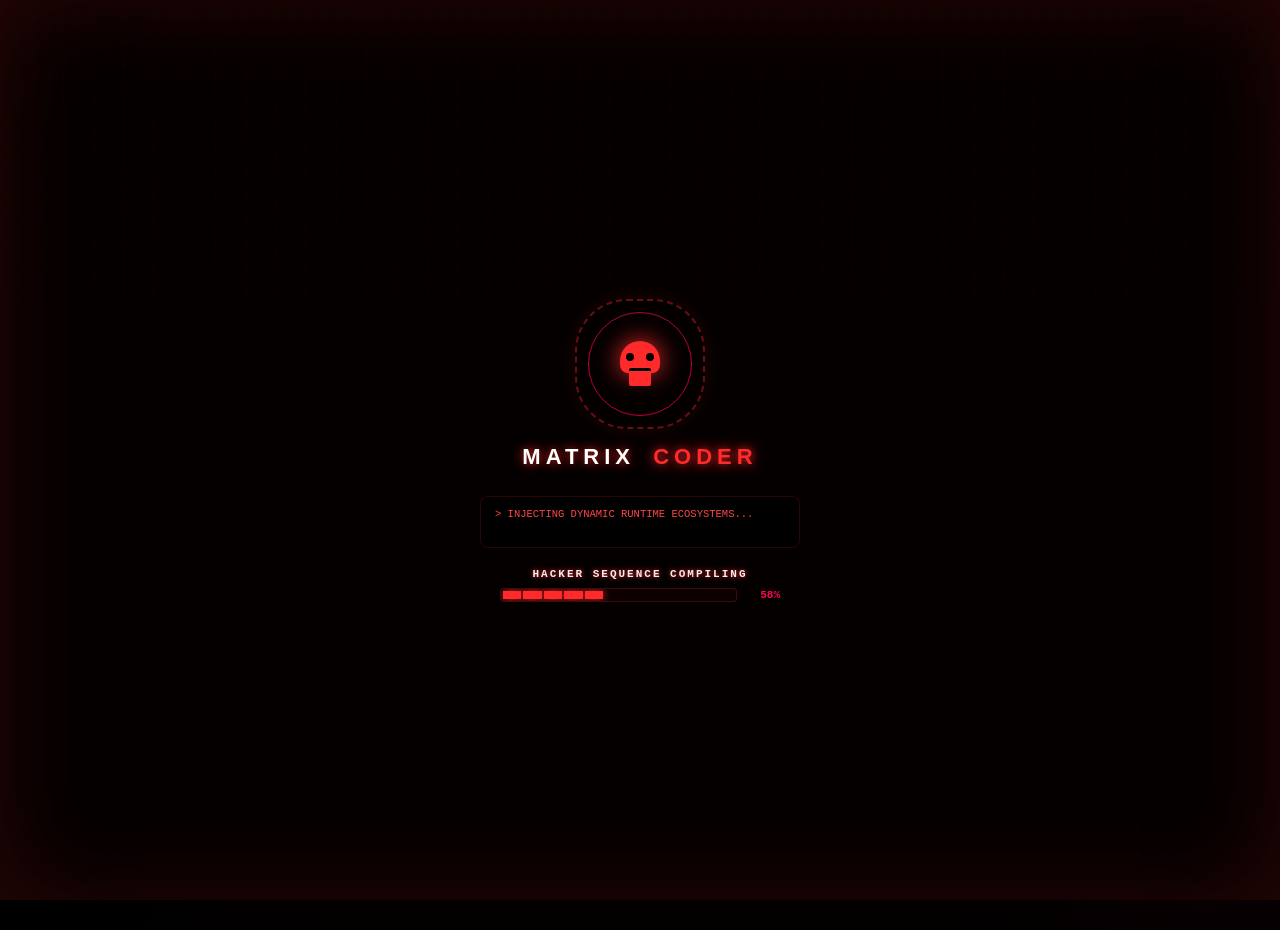
==== index.html @ eb2f09e9 "Add files via upload" ====
<!DOCTYPE html><html><head><style></style></head><body><!DOCTYPE html>
<html lang="hi">
<head>
    <meta charset="UTF-8">
    <meta name="viewport" content="width=device-width, initial-scale=1.0, maximum-scale=1.0, user-scalable=no">
    <title>MatrixCode - Advanced Neon Glass IDE</title>
    <style>
        :root {
            /* Pure Dark Black + Radical Glass Theme Engine */
            --bg-dark-core: radial-gradient(circle at 50% 50%, #0c0202, #040000, #000000);
            --glass-bg: rgba(18, 6, 6, 0.55);
            --glass-border: rgba(255, 42, 42, 0.22);
            --glass-glow: 0 4px 25px 0 rgba(255, 42, 42, 0.08);
            
            /* Radical Glow Palette */
            --neon-red: #ff2a2a;
            --neon-dark-red: #9e0e0e;
            --neon-pink: #ff0055;
            --neon-gold: #ffaa00;
            --text-light: #fbebeb;
            --text-muted: #6e4e4e;
        }

        * {
            box-sizing: border-box;
            margin: 0;
            padding: 0;
            font-family: -apple-system, BlinkMacSystemFont, "Segoe UI", Roboto, sans-serif;
            -webkit-tap-highlight-color: transparent;
        }

        body, html {
            width: 100%;
            height: 100%;
            background: var(--bg-dark-core);
            color: var(--text-light);
            overflow: hidden;
            font-size: 13px;
        }

        /* Ambient Glow Orbs */
        .orb-matrix-1 {
            position: absolute; width: 150px; height: 150px; background: var(--neon-red);
            filter: blur(90px); opacity: 0.12; top: -10px; left: -10px; pointer-events: none;
        }
        .orb-matrix-2 {
            position: absolute; width: 180px; height: 180px; background: var(--neon-pink);
            filter: blur(100px); opacity: 0.08; bottom: -30px; right: -30px; pointer-events: none;
        }

        /* --- ADVANCED HACKER SPLASH SCREEN --- */
        .splash-screen {
            position: fixed; top: 0; left: 0; width: 100%; height: 100%;
            background: #040000; z-index: 10000;
            display: flex; flex-direction: column; justify-content: center; align-items: center;
            transition: opacity 0.5s cubic-bezier(0.4, 0, 0.2, 1);
            padding: 20px; box-shadow: inset 0 0 100px rgba(255, 42, 42, 0.15);
            overflow: hidden;
        }

        /* Cyber Binary Stream Background Animation */
        .binary-rain {
            position: absolute; top: 0; left: 0; width: 100%; height: 100%;
            font-family: 'Consolas', monospace; font-size: 10px; color: rgba(255, 42, 42, 0.04);
            line-height: 12px; pointer-events: none; user-select: none;
            display: flex; justify-content: space-between; overflow: hidden;
        }
        .binary-column { display: flex; flex-direction: column; animation: dropRain 4s linear infinite; }
        .binary-column:nth-child(even) { animation-duration: 2.5s; opacity: 0.6; }
        @keyframes dropRain { 0% { transform: translateY(-50%); } 100% { transform: translateY(0%); } }

        /* Hexagonal Cyber Core Target */
        .cyber-core-container {
            position: relative; width: 130px; height: 130px;
            display: flex; align-items: center; justify-content: center; margin-bottom: 15px;
        }
        .cyber-ring {
            position: absolute; width: 100%; height: 100%;
            border: 2px dashed rgba(255, 42, 42, 0.4); border-radius: 40%;
            animation: spinRing 8s linear infinite; box-shadow: 0 0 20px rgba(255, 42, 42, 0.1);
        }
        .cyber-ring-inner {
            position: absolute; width: 80%; height: 80%;
            border: 1px double var(--neon-pink); border-radius: 50%;
            animation: spinRingBack 4s linear infinite; opacity: 0.7;
        }
        @keyframes spinRing { 0% { transform: rotate(0deg); } 100% { transform: rotate(360deg); } }
        @keyframes spinRingBack { 0% { transform: rotate(360deg); } 100% { transform: rotate(0deg); } }

        /* Custom Pure CSS Hacker Skull Icon Badge */
        .hacker-badge {
            width: 50px; height: 45px; position: relative; background: transparent;
            display: flex; flex-direction: column; align-items: center; justify-content: center;
            animation: pulseGlow 1.5s ease-in-out infinite alternate;
        }
        .hacker-badge::before {
            content: ''; position: absolute; top: 0; width: 40px; height: 32px;
            background: var(--neon-red); border-radius: 20px 20px 8px 8px;
            box-shadow: 0 0 25px var(--neon-red);
        }
        .hacker-badge::after {
            content: ''; position: absolute; bottom: 0; width: 22px; height: 15px;
            background: var(--neon-red); border-radius: 2px;
            border-top: 3px solid #040000;
        }
        .skull-eyes {
            position: absolute; top: 12px; width: 28px; display: flex; justify-content: space-between; z-index: 2;
        }
        .skull-eyes span { width: 8px; height: 8px; background: #040000; border-radius: 50%; }
        @keyframes pulseGlow { 0% { transform: scale(0.95); opacity: 0.8; } 100% { transform: scale(1.05); opacity: 1; } }

        /* Matrix Coder Title Styling with Red Neon Glow */
        .matrix-coder-title {
            font-family: 'Consolas', monospace;
            font-size: 22px;
            font-weight: 900;
            letter-spacing: 5px;
            margin-bottom: 25px;
            text-align: center;
            user-select: none;
        }
        .matrix-coder-title .text-white {
            color: #FFFFFF;
            text-shadow: 0 0 8px rgba(255, 42, 42, 0.7), 0 0 15px rgba(255, 42, 42, 0.4);
        }
        .matrix-coder-title .text-red {
            color: var(--neon-red);
            text-shadow: 0 0 10px rgba(255, 42, 42, 0.9), 0 0 20px rgba(255, 42, 42, 0.5);
        }

        /* Hacker Status Console Feed */
        .hacker-console {
            width: 100%; max-width: 320px; background: rgba(0,0,0,0.6);
            border: 1px solid rgba(255,42,42,0.15); border-radius: 8px;
            padding: 10px 14px; font-family: 'Consolas', monospace; font-size: 10.5px;
            color: #ff4444; min-height: 52px; margin-bottom: 20px; line-height: 1.4;
            box-shadow: inset 0 0 100px rgba(0,0,0,0.8);
        }

        /* Matrix Progress Module */
        .matrix-progress-title {
            font-family: 'Consolas', monospace; font-size: 11px; font-weight: bold;
            color: var(--text-light); letter-spacing: 2px; margin-bottom: 8px;
            text-shadow: 0 0 5px var(--neon-red);
        }
        .matrix-progress-wrapper {
            width: 100%; max-width: 280px; display: flex; align-items: center; gap: 8px;
        }
        .matrix-progress-bar-container {
            flex: 1; height: 14px; background: rgba(255, 42, 42, 0.03);
            border: 1px solid var(--glass-border); border-radius: 4px;
            padding: 2px; overflow: hidden; display: flex; gap: 2px;
        }
        .progress-block {
            height: 100%; width: 8%; background: var(--neon-red);
            box-shadow: 0 0 8px var(--neon-red); opacity: 0;
        }
        .progress-block.filled { opacity: 1; }
        .matrix-counter {
            font-family: 'Consolas', monospace; font-size: 11px; font-weight: bold;
            color: var(--neon-pink); width: 35px; text-align: right;
        }

        /* --- MATRIX DASHBOARD --- */
        .dashboard {
            position: fixed; top: 0; left: 0; width: 100%; height: 100%;
            z-index: 9000; display: flex; flex-direction: column; padding: 14px; overflow-y: auto;
        }
        .dash-header {
            display: flex; flex-direction: column; gap: 12px;
            background: var(--glass-bg); backdrop-filter: blur(20px); -webkit-backdrop-filter: blur(20px);
            border: 1px solid var(--glass-border); padding: 14px; border-radius: 12px; margin-bottom: 16px;
            box-shadow: var(--glass-glow), inset 0 0 15px rgba(255, 42, 42, 0.05);
        }
        @media(min-width: 600px) {
            .dash-header { flex-direction: row; justify-content: space-between; align-items: center; padding: 16px; }
            .dashboard { padding: 25px; }
        }
        .dash-title { font-size: 16px; font-weight: 900; letter-spacing: 2px; text-align: center; color: #fff; }
        .dash-title span { color: var(--neon-red); text-shadow: 0 0 10px rgba(255, 42, 42, 0.5); }
        .dash-controls { display: flex; gap: 8px; width: 100%; }
        @media(min-width: 600px) { .dash-controls { width: auto; } }

        .glass-btn {
            flex: 1; background: rgba(255, 42, 42, 0.03); color: #fff;
            border: 1px solid var(--glass-border); padding: 10px 14px;
            font-size: 11px; font-weight: 700; text-transform: uppercase;
            border-radius: 8px; cursor: pointer; text-align: center;
            transition: all 0.25s ease; box-shadow: 0 0 5px rgba(0,0,0,0.5);
        }
        .glass-btn:active { border-color: var(--neon-red); background: rgba(255, 42, 42, 0.15); transform: scale(0.96); box-shadow: 0 0 15px rgba(255, 42, 42, 0.3); }
        @media(min-width: 600px) { .glass-btn { flex: none; padding: 10px 20px; } }
        .btn-radical-red { border-color: var(--neon-pink); background: rgba(255, 0, 85, 0.02); }
        .btn-radical-red:active { border-color: var(--neon-pink); background: rgba(255, 0, 85, 0.15); box-shadow: 0 0 15px rgba(255, 0, 85, 0.3); }
        #file-input { display: none; }

        .project-grid { display: grid; grid-template-columns: repeat(auto-fill, minmax(100%, 1fr)); gap: 14px; }
        @media(min-width: 480px) { .project-grid { grid-template-columns: repeat(auto-fill, minmax(240px, 1fr)); } }

        .project-card {
            background: var(--glass-bg); backdrop-filter: blur(20px); -webkit-backdrop-filter: blur(20px);
            border: 1px solid rgba(255, 42, 42, 0.08); border-radius: 12px;
            padding: 16px; position: relative; cursor: pointer;
            display: flex; flex-direction: column; justify-content: space-between; min-height: 90px;
            box-shadow: inset 0 0 10px rgba(0,0,0,0.4); transition: border-color 0.2s;
        }
        .project-card:active { border-color: var(--neon-red); box-shadow: var(--glass-glow); }
        .project-details { padding-right: 45px; }
        .project-name { font-size: 14px; font-weight: 700; color: #fff; margin-bottom: 5px; word-break: break-all; }
        .project-date { font-size: 10px; color: var(--text-muted); }

        .card-top-right { position: absolute; top: 14px; right: 14px; display: flex; align-items: center; gap: 8px; }
        .project-badge { font-size: 8px; font-weight: 800; padding: 3px 6px; border-radius: 4px; text-transform: uppercase; letter-spacing: 0.5px; }
        .badge-hybrid { background: rgba(255,42,42,0.08); color: var(--neon-red); border: 1px solid rgba(255,42,42,0.25); }
        .badge-standalone { background: rgba(255,170,0,0.06); color: var(--neon-gold); border: 1px solid rgba(255,170,0,0.25); }

        .delete-btn {
            background: rgba(255, 42, 42, 0.02); color: var(--text-muted); border: 1px solid rgba(255, 42, 42, 0.15);
            width: 20px; height: 20px; border-radius: 5px; display: flex; align-items: center; justify-content: center;
            font-size: 9px; font-weight: bold; cursor: pointer;
        }
        .delete-btn:active { background: rgba(255, 42, 42, 0.2); color: #fff; border-color: var(--neon-red); }

        /* --- ARCHITECTURE MODAL --- */
        .modal-overlay {
            position: fixed; top: 0; left: 0; width: 100%; height: 100%;
            background: rgba(0, 0, 0, 0.85); backdrop-filter: blur(12px); -webkit-backdrop-filter: blur(12px);
            z-index: 11000; display: none; justify-content: center; align-items: center; padding: 14px;
        }
        .modal-box {
            background: rgba(14, 4, 4, 0.95); border: 1px solid var(--glass-border);
            width: 100%; max-width: 340px; padding: 20px; border-radius: 14px;
            box-shadow: var(--glass-glow);
        }
        .modal-title { font-size: 14px; font-weight: 800; margin-bottom: 14px; color: #fff; text-align: center; letter-spacing: 1px; }
        .form-group { margin-bottom: 14px; }
        .form-group label { display: block; font-size: 9px; text-transform: uppercase; color: var(--text-muted); margin-bottom: 5px; font-weight: 700; }
        .form-control {
            width: 100%; background: rgba(0, 0, 0, 0.5); border: 1px solid rgba(255,42,42,0.15);
            padding: 10px 12px; color: #fff; font-size: 13px; border-radius: 8px; outline: none;
        }
        .form-control:focus { border-color: var(--neon-red); box-shadow: 0 0 10px rgba(255,42,42,0.2); }
        .modal-actions { display: flex; gap: 8px; justify-content: flex-end; margin-top: 18px; }

        /* --- DYNAMIC WORKSPACE ARCHITECTURE --- */
        .main-app-shell { width: 100%; height: 100%; display: none; flex-direction: column; position: relative; }
        
        .header {
            height: 48px; background: rgba(6, 2, 2, 0.8); backdrop-filter: blur(15px); -webkit-backdrop-filter: blur(15px);
            display: flex; align-items: center; justify-content: space-between; padding: 0 14px;
            border-bottom: 1px solid var(--glass-border); z-index: 10; flex-shrink: 0;
        }
        .header-controls-right { display: flex; align-items: center; gap: 12px; }
        .back-btn { background: none; border: none; color: var(--neon-pink); font-size: 11px; font-weight: bold; cursor: pointer; text-transform: uppercase; letter-spacing: 0.5px; }
        .logo { font-size: 12px; font-weight: 900; color: #fff; max-width: 150px; overflow: hidden; text-overflow: ellipsis; white-space: nowrap; letter-spacing: 1px; }
        .logo span { color: var(--neon-red); text-shadow: 0 0 8px var(--neon-red); }

        .eye-toggle-btn {
            background: rgba(255, 42, 42, 0.02); border: 1px solid var(--glass-border);
            color: var(--neon-red); width: 34px; height: 34px; border-radius: 6px;
            display: flex; align-items: center; justify-content: center; font-size: 15px;
            cursor: pointer; box-shadow: var(--glass-glow); padding: 0;
        }
        .eye-toggle-btn:active { box-shadow: 0 0 15px var(--neon-red); background: rgba(255,42,42,0.1); }
        
        /* Loading Logo spinning animation */
        .eye-toggle-btn .hacker-badge, .floating-zen-eye .hacker-badge { transform: scale(0.4); animation: spinRing 4s linear infinite; box-shadow: none; }
        .eye-toggle-btn .hacker-badge::before, .floating-zen-eye .hacker-badge::before { box-shadow: none; }

        .workspace { flex: 1; display: flex; width: 100%; height: calc(100% - 48px); position: relative; overflow: hidden; }

        @media (orientation: portrait) {
            .workspace { flex-direction: column; }
            .preview-container { height: 65%; width: 100%; flex-shrink: 0; flex-grow: 0; }
            .editor-container { height: 35%; width: 100%; border-top: 1px solid var(--glass-border); flex-shrink: 0; flex-grow: 0; }
        }
        
        @media (orientation: landscape) {
            .workspace { flex-direction: row-reverse; }
            .preview-container { width: 50%; height: 100%; flex-shrink: 0; flex-grow: 0; }
            .editor-container { width: 50%; height: 100%; border-right: 1px solid var(--glass-border); flex-shrink: 0; flex-grow: 0; }
        }

        .preview-container { position: relative; background: #ffffff; overflow: hidden; }
        .preview-box { width: 100%; height: 100%; border: none; background: #ffffff; display: none; }
        
        .terminal-box {
            width: 100%; height: 100%; background: #030000; padding: 12px;
            font-family: 'Consolas', 'Courier New', monospace; font-size: 11.5px; color: #ff5555;
            overflow-y: auto; white-space: pre-wrap; display: none; line-height: 1.4;
            text-shadow: 0 0 3px rgba(255,42,42,0.3);
        }
        .terminal-box.active, .preview-box.active { display: block; }

        .editor-container { display: flex; flex-direction: column; background: rgba(4, 1, 1, 0.75); overflow: hidden; }
        
        /* Tab Bar layout */
        .tab-bar { background: rgba(0, 0, 0, 0.5); display: flex; justify-content: space-between; align-items: center; border-bottom: 1px solid rgba(255,42,42,0.08); flex-shrink: 0; padding-right: 8px; }
        .tabs-left { display: flex; }
        .tab { padding: 8px 12px; font-size: 9px; color: var(--text-muted); font-weight: bold; white-space: nowrap; cursor: pointer; letter-spacing: 0.8px; text-transform: uppercase; }
        .tab.active { background: rgba(22,6,6,0.6); color: var(--neon-red); border-bottom: 2px solid var(--neon-red); text-shadow: 0 0 8px var(--neon-red); }

        /* Cyber Search Component */
        .search-container { display: flex; flex-direction: column; align-items: flex-end; position: relative; min-width: 160px; max-width: 220px; }
        .cyber-search-input {
            width: 100%; background: rgba(20, 5, 5, 0.7); border: 1px solid rgba(255, 42, 42, 0.25);
            padding: 4px 8px; color: #fff; font-size: 10px; font-family: 'Consolas', monospace;
            border-radius: 4px; outline: none; transition: all 0.3s ease;
        }
        .cyber-search-input:focus { border-color: var(--neon-pink); box-shadow: 0 0 8px rgba(255, 0, 85, 0.2); }
        .search-results-log {
            position: absolute; top: 26px; right: 0; background: rgba(10, 2, 2, 0.95);
            border: 1px solid var(--neon-red); font-size: 9px; font-family: 'Consolas', monospace;
            color: var(--neon-gold); padding: 3px 6px; border-radius: 4px; white-space: nowrap;
            z-index: 100; box-shadow: 0 2px 10px rgba(0,0,0,0.8); display: none;
        }

        .editor-box { width: 100%; flex: 1; position: relative; display: flex; overflow: hidden; background: transparent; }
        
        .line-numbers {
            width: 28px; height: 100%; background: rgba(0,0,0,0.4); border-right: 1px solid rgba(255,42,42,0.05);
            padding: 7px 0; text-align: right; padding-right: 6px; color: #402020; font-family: 'Consolas', monospace; font-size: 10.5px; line-height: 1.45; 
            user-select: none; overflow: hidden; white-space: nowrap; flex-shrink: 0;
        }
        
        .editor-wrapper-inner { flex: 1; height: 100%; position: relative; overflow: hidden; }
        
        /* Highlighting overlay matching stack layout rules */
        .highlight-backdrop {
            position: absolute; top: 0; left: 0; width: 100%; height: 100%;
            padding: 7px 6px; font-size: 11.5px; font-family: 'Consolas', 'Courier New', monospace;
            line-height: 1.45; white-space: pre; overflow: hidden; color: transparent;
            pointer-events: none; z-index: 1; box-sizing: border-box;
        }
        
        /* NEW: Poori line ko yellow background box aur subtle glow dene ke liye style rule */
        .line-match-highlight {
            background: rgba(255, 215, 0, 0.22); /* Dark theme friendly Translucent Yellow */
            outline: 1px solid var(--neon-gold);
            box-shadow: 0 0 10px rgba(255, 170, 0, 0.4), inset 0 0 6px rgba(255, 170, 0, 0.2);
            border-radius: 3px;
            color: inherit; /* Asli path text color light dikhta rahe */
            display: inline-block;
            width: 100%; /* Poori line span fill rule */
            box-sizing: border-box;
        }

        textarea {
            width: 100%; height: 100%; background: transparent; color: #fcebeb; border: none;
            padding: 7px 6px; font-size: 11.5px; font-family: 'Consolas', 'Courier New', monospace;
            resize: none; outline: none; line-height: 1.45; caret-color: var(--neon-red);
            white-space: pre; overflow: auto; position: absolute; top: 0; left: 0;
            z-index: 2;
        }

        /* --- ZEN IMMERSIVE FULLSCREEN SYSTEM --- */
        .main-app-shell.zen-mode-active .header { display: none !important; }
        .main-app-shell.zen-mode-active .workspace { height: 100% !important; width: 100% !important; }
        .main-app-shell.zen-mode-active .editor-container { display: none !important; }
        .main-app-shell.zen-mode-active .preview-container { width: 100% !important; height: 100% !important; }

        .floating-zen-eye {
            position: fixed; bottom: 20px; right: 20px; z-index: 20000;
            background: rgba(14, 3, 3, 0.85); backdrop-filter: blur(10px);
            border: 1px solid var(--neon-pink); width: 46px; height: 46px;
            border-radius: 50%; display: none; align-items: center; justify-content: center;
            font-size: 18px; color: var(--neon-pink); cursor: pointer;
            box-shadow: 0 0 20px rgba(255, 0, 85, 0.5); padding: 0;
        }
        .main-app-shell.zen-mode-active .floating-zen-eye { display: flex !important; }
    </style>
</head>
<body>

    <div class="orb-matrix-1"></div>
    <div class="orb-matrix-2"></div>

    <div class="splash-screen" id="splash-node">
        <div class="binary-rain" id="binary-rain-box"></div>
        
        <div class="cyber-core-container">
            <div class="cyber-ring"></div>
            <div class="cyber-ring-inner"></div>
            <div class="hacker-badge">
                <div class="skull-eyes"><span></span><span></span></div>
            </div>
        </div>

        <div class="matrix-coder-title">
            <span class="text-white">MATRIX</span> <span class="text-red">CODER</span>
        </div>

        <div class="hacker-console" id="hacker-logs-box">> SECURE SYSTEM OVERRIDE ACTIVE...</div>

        <div class="matrix-progress-title">HACKER SEQUENCE COMPILING</div>
        <div class="matrix-progress-wrapper">
            <div class="matrix-progress-bar-container" id="bar-blocks-node">
                <div class="progress-block"></div><div class="progress-block"></div>
                <div class="progress-block"></div><div class="progress-block"></div>
                <div class="progress-block"></div><div class="progress-block"></div>
                <div class="progress-block"></div><div class="progress-block"></div>
                <div class="progress-block"></div><div class="progress-block"></div>
            </div>
            <div class="matrix-counter" id="progress-percent-node">0%</div>
        </div>
    </div>

    <div class="dashboard" id="dashboard-node" style="display:none;">
        <div class="dash-header">
            <div class="dash-title">MATRIX<span>CODER</span> v0.1</div>
            <div class="dash-controls">
                <button class="glass-btn" onclick="openCreateModal()">+ Build Node</button>
                <button class="glass-btn btn-radical-red" onclick="triggerFileInput()">⚡ Inputfile 📁</button>
                <input type="file" id="file-input" onchange="handleFileInput(event)">
            </div>
        </div>
        <div class="project-grid" id="project-grid-container"></div>
    </div>

    <div class="modal-overlay" id="modal-node">
        <div class="modal-box">
            <div class="modal-title">Initialize Workspace Core</div>
            <div class="form-group">
                <label>Project Matrix Name</label>
                <input type="text" id="modal-project-name" class="form-control" placeholder="e.g., QuantumRender_Core" autocomplete="off">
            </div>
            <div class="form-group">
                <label>Runtime Ecosystem</label>
                <select id="modal-project-lang" class="form-control">
                    <option value="hybrid">Hybrid Matrix (HTML5 + CSS3 + JS)</option>
                    <option value="py">Python Core Engine (.py)</option>
                    <option value="js">JavaScript Independent Runtime (.js)</option>
                    <option value="cs">C# / .NET Stream (.cs)</option>
                    <option value="cpp">C++ Source Stack (.cpp)</option>
                </select>
            </div>
            <div class="modal-actions">
                <button class="glass-btn btn-radical-red" style="padding: 6px 12px;" onclick="closeCreateModal()">Abort</button>
                <button class="glass-btn" style="padding: 6px 12px;" onclick="createProjectPipeline()">Deploy</button>
            </div>
        </div>
    </div>

    <div class="main-app-shell" id="app-shell-node">
        
        <div class="header">
            <button class="back-btn" onclick="returnToDashboardAndSave()">⚡ Terminal Break</button>
            <div class="logo" id="active-project-title">MATRIXCODE // PIPELINE</div>
            <div class="header-controls-right">
                <button class="eye-toggle-btn" onclick="toggleZenFocusMode(true)" title="Enter Pure Immersive View">
                    <div class="hacker-badge"><div class="skull-eyes"><span></span><span></span></div></div>
                </button>
            </div>
        </div>

        <div class="floating-zen-eye" onclick="toggleZenFocusMode(false)" title="Unhide Control Rails">
            <div class="hacker-badge"><div class="skull-eyes"><span></span><span></span></div></div>
        </div>

        <div class="workspace">
            <div class="preview-container">
                <iframe id="preview" class="preview-box"></iframe>
                <div id="terminal-console" class="terminal-box"></div>
            </div>

            <div class="editor-container">
                <div class="tab-bar">
                    <div class="tabs-left" id="tab-bar-container"></div>
                    <div class="search-container">
                        <input type="text" id="code-search-bar" class="cyber-search-input" placeholder="🔍 Find word line..." oninput="searchWordLineTrace(true)">
                        <div id="search-results-badge" class="search-results-log"></div>
                    </div>
                </div>
                <div class="editor-box">
                    <div class="line-numbers" id="line-counter"></div>
                    <div class="editor-wrapper-inner">
                        <div id="editor-highlight-layer" class="highlight-backdrop"></div>
                        <textarea id="main-editor" wrap="off" spellcheck="false" oninput="liveExecutionEngine()" onscroll="syncHighlightScrollLayer()"></textarea>
                    </div>
                </div>
            </div>
        </div>
    </div>

    <script>
        let projectDatabase = JSON.parse(localStorage.getItem('matrix_code_db')) || [
            { id: 'matrix-default', name: 'QuantumRender_Core', lang: 'hybrid', created: 'System Core', codeHTML: '<h1>MatrixCode Framework Active</h1>\n<p>Horizontal view me split perfectly 50-50 automatic active ho jayega.</p>\n<button id="matrixGlow">Execute Logic Stream</button>', codeCSS: 'body { background: #060101; color: #fff; text-align: center; padding-top: 40px; font-family: sans-serif; }\nbutton { background: transparent; border: 1px solid #ff2a2a; color: #fff; padding: 12px 24px; border-radius: 8px; cursor: pointer; font-weight: bold; box-shadow: 0 0 15px rgba(255,42,42,0.4); text-transform: uppercase; }', codeJS: 'document.getElementById("matrixGlow").onclick = () => {\n  alert("Logic stream compiled inside MatrixCode Core.");\n};', currentTab: 'html' }
        ];

        let activeProject = null;

        const splashNode = document.getElementById("splash-node");
        const dashNode = document.getElementById("dashboard-node");
        const modalNode = document.getElementById("modal-node");
        const appShellNode = document.getElementById("app-shell-node");
        const gridContainer = document.getElementById("project-grid-container");
        const mainEditor = document.getElementById("main-editor");
        const highlightLayer = document.getElementById("editor-highlight-layer");
        const previewIframe = document.getElementById("preview");
        const terminalConsole = document.getElementById("terminal-console");
        const lineCounter = document.getElementById("line-counter");
        const tabBar = document.getElementById("tab-bar-container");
        const searchBar = document.getElementById("code-search-bar");
        const searchBadge = document.getElementById("search-results-badge");

        window.onload = () => {
            generateBinaryRainMatrix();
            runHackerProgressSequence();
        };

        function generateBinaryRainMatrix() {
            const rainBox = document.getElementById("binary-rain-box");
            const columnsCount = Math.floor(window.innerWidth / 15);
            for(let i=0; i<columnsCount; i++) {
                let col = document.createElement("div");
                col.className = "binary-column";
                let textStr = "";
                for(let j=0; j<25; j++) { textStr += Math.round(Math.random()) + "<br>"; }
                col.innerHTML = textStr;
                col.style.animationDelay = (Math.random() * 2) + "s";
                rainBox.appendChild(col);
            }
        }

        function runHackerProgressSequence() {
            const logsBox = document.getElementById("hacker-logs-box");
            const percentageCounter = document.getElementById("progress-percent-node");
            const blockElements = document.querySelectorAll(".progress-block");
            
            const hackerLogs = [
                "> INITIALIZING MATRIX_CORE MATRIX...",
                "> OVERRIDING SANDBOX SECURITY WALLS...",
                "> INJECTING DYNAMIC RUNTIME ECOSYSTEMS...",
                "> MEMORY ALLOCATION STACK BUFFER: CLEAR",
                "> PIPELINE INTERNET CACHE CLEARED SUCCESSFULLY.",
                "> DEVICE CODES STREAM COMPILED READY."
            ];

            let progressCount = 0;
            let logStepIndex = 0;

            let matrixInterval = setInterval(() => {
                progressCount += 2;
                if(progressCount > 100) progressCount = 100;

                percentageCounter.innerHTML = progressCount + "%";

                let activeBlocksLimit = Math.floor(progressCount / 10);
                for(let i=0; i<activeBlocksLimit; i++) {
                    if(blockElements[i]) blockElements[i].classList.add("filled");
                }

                if(progressCount % 16 === 0 && logStepIndex < hackerLogs.length) {
                    logsBox.innerHTML = hackerLogs[logStepIndex];
                    logStepIndex++;
                }

                if(progressCount >= 100) {
                    clearInterval(matrixInterval);
                    setTimeout(() => {
                        splashNode.style.opacity = 0;
                        setTimeout(() => {
                            splashNode.style.display = "none";
                            dashNode.style.display = "flex";
                            renderDashboardGrid();
                        }, 500);
                    }, 400);
                }
            }, 50);
        }

        function renderDashboardGrid() {
            gridContainer.innerHTML = '';
            projectDatabase.forEach(project => {
                const card = document.createElement('div');
                card.className = `project-card`;
                card.setAttribute('onclick', `launchWorkspace('${project.id}')`);
                
                let isHybrid = project.lang === 'hybrid';
                let badgeClass = isHybrid ? 'badge-hybrid' : 'badge-standalone';
                let badgeLabel = isHybrid ? 'hybrid matrix' : `${project.lang.toUpperCase()} source`;

                card.innerHTML = `
                    <div class="project-details">
                        <div class="project-name">${project.name}</div>
                        <div class="project-date">Node Spawned: ${project.created}</div>
                    </div>
                    <div class="card-top-right" onclick="event.stopPropagation();">
                        <span class="project-badge ${badgeClass}">${badgeLabel}</span>
                        <button class="delete-btn" onclick="deleteProjectRecord('${project.id}')">✕</button>
                    </div>
                `;
                gridContainer.appendChild(card);
            });
            localStorage.setItem('matrix_code_db', JSON.stringify(projectDatabase));
        }

        function deleteProjectRecord(id) {
            if(confirm("Wipe out this specific project state sequence from device storage?")) {
                projectDatabase = projectDatabase.filter(p => p.id !== id);
                renderDashboardGrid();
            }
        }

        function openCreateModal() { modalNode.style.display = 'flex'; }
        function closeCreateModal() { modalNode.style.display = 'none'; }

        function createProjectPipeline() {
            const name = document.getElementById("modal-project-name").value.trim();
            const lang = document.getElementById("modal-project-lang").value;
            if(!name) return alert("System cannot initialize null-string pipeline name!");

            let timestamp = new Date().toLocaleDateString();
            let newProj = { id: 'node-' + Date.now(), name: name, lang: lang, created: timestamp };

            if(lang === 'hybrid') {
                newProj.codeHTML = `<h3>${name} Dom Online</h3>`;
                newProj.codeCSS = `body { background: #040000; color: #ff2a2a; }`;
                newProj.codeJS = `// Application Log Trace Array`;
                newProj.currentTab = 'html';
            } else if(lang === 'py') {
                newProj.code = `print("Python 3 Execution Stack Bound")\nprint("Hello World Matrix")`;
            } else if(lang === 'js') {
                newProj.code = `console.log("Standalone JS runtime running...");`;
            } else if(lang === 'cs') {
                newProj.code = `using System;\n\nclass MatrixCode {\n    static void Main() {\n        Console.WriteLine("C# Stream Ready");\n    }\n}`;
            } else if(lang === 'cpp') {
                newProj.code = `#include <iostream>\nusing namespace std;\n\nint main() {\n    cout << "C++ Engine Live";\n    return 0;\n}`;
            }

            projectDatabase.push(newProj);
            closeCreateModal();
            renderDashboardGrid();
            launchWorkspace(newProj.id);
            document.getElementById("modal-project-name").value = "";
        }

        function triggerFileInput() { document.getElementById("file-input").click(); }
        function handleFileInput(e) {
            const file = e.target.files[0];
            if(!file) return;
            const r = new FileReader();
            r.onload = function(evt) {
                let ext = file.name.split('.').pop().toLowerCase();
                let lang = ext === 'py' ? 'py' : ext === 'js' ? 'js' : ext === 'cs' ? 'cs' : ext === 'cpp' ? 'cpp' : 'hybrid';
                
                const imported = {
                    id: 'inj-' + Date.now(),
                    name: file.name.split('.')[0],
                    lang: lang,
                    created: new Date().toLocaleDateString(),
                };
                
                if(lang === 'hybrid') {
                    imported.codeHTML = evt.target.result;
                    imported.codeCSS = ''; imported.codeJS = ''; imported.currentTab = 'html';
                } else {
                    imported.code = evt.target.result;
                }
                
                projectDatabase.push(imported);
                renderDashboardGrid();
                launchWorkspace(imported.id);
            };
            r.readAsText(file);
        }

        function launchWorkspace(id) {
            activeProject = projectDatabase.find(p => p.id === id);
            dashNode.style.display = "none";
            appShellNode.style.display = "flex";
            document.getElementById("active-project-title").innerHTML = `MATRIXCODE // <span>${activeProject.name.toUpperCase()}</span>`;
            
            searchBar.value = "";
            searchBadge.style.display = "none";
            highlightLayer.innerHTML = "";
            
            setupWorkspaceTabsAndEditors();
            liveExecutionEngine();
        }

        function setupWorkspaceTabsAndEditors() {
            tabBar.innerHTML = '';
            if(activeProject.lang === 'hybrid') {
                previewIframe.classList.add("active");
                terminalConsole.classList.remove("active");
                
                const modules = [{id:'html', n:'HTML5'}, {id:'css', n:'CSS3'}, {id:'js', n:'JS CORE'}];
                modules.forEach(m => {
                    let act = activeProject.currentTab === m.id ? 'active' : '';
                    tabBar.innerHTML += `<div class="tab ${act}" onclick="switchHybridTab('${m.id}')">${m.n}</div>`;
                });
                mainEditor.value = activeProject[activeProject.currentTab === 'html' ? 'codeHTML' : activeProject.currentTab === 'css' ? 'codeCSS' : 'codeJS'];
            } else {
                previewIframe.classList.remove("active");
                terminalConsole.add("active");
                
                let extLabel = activeProject.lang.toUpperCase();
                tabBar.innerHTML = `<div class="tab active">SOURCE.${extLabel}</div>`;
                mainEditor.value = activeProject.code;
            }
            searchWordLineTrace(false); 
        }

        function switchHybridTab(tabId) {
            if(activeProject.currentTab === 'html') activeProject.codeHTML = mainEditor.value;
            else if(activeProject.currentTab === 'css') activeProject.codeCSS = mainEditor.value;
            else activeProject.codeJS = mainEditor.value;

            activeProject.currentTab = tabId;
            searchBar.value = ""; 
            searchBadge.style.display = "none";
            highlightLayer.innerHTML = "";
            setupWorkspaceTabsAndEditors();
        }

        /* Escape helper for regex parser */
        function escapeHtmlTokens(text) {
            return text.replace(/&/g, "&amp;").replace(/</g, "&lt;").replace(/>/g, "&gt;");
        }

        /* CHANGED: Line-by-Line Checker with Glowing Yellow Full-Width Row Highlighter */
        function searchWordLineTrace(shouldScroll = false) {
            const query = searchBar.value;
            const editorText = mainEditor.value;

            if (!query.trim()) {
                searchBadge.style.display = "none";
                highlightLayer.innerHTML = escapeHtmlTokens(editorText);
                return;
            }

            const lines = editorText.split('\n');
            let matchingLines = [];
            let firstMatchLineIndex = -1;
            let processedLines = [];

            for (let i = 0; i < lines.length; i++) {
                let currentLineText = lines[i];
                
                if (currentLineText.toLowerCase().includes(query.toLowerCase())) {
                    matchingLines.push(i + 1); // Exact line position tracer rule
                    if (firstMatchLineIndex === -1) {
                        firstMatchLineIndex = i;
                    }
                    
                    // Agar text line empty nahi hai, toh use poori tareeqe se span yellow structure me dalo
                    if(currentLineText.trim() !== "") {
                        let escapedLine = escapeHtmlTokens(currentLineText);
                        processedLines.push(`<span class="line-match-highlight">${escapedLine}</span>`);
                    } else {
                        processedLines.push(escapeHtmlTokens(currentLineText));
                    }
                } else {
                    processedLines.push(escapeHtmlTokens(currentLineText));
                }
            }

            searchBadge.style.display = "block";
            if (matchingLines.length > 0) {
                searchBadge.style.color = "var(--neon-gold)";
                searchBadge.innerHTML = `Found on lines: ${matchingLines.join(', ')}`;
                
                // AUTO SCROLL VIEW: Instantly scroll to the exact found line
                if (shouldScroll && firstMatchLineIndex !== -1) {
                    const approximateLineHeight = 16.7; 
                    mainEditor.scrollTop = firstMatchLineIndex * approximateLineHeight;
                }
            } else {
                searchBadge.style.color = "var(--neon-red)";
                searchBadge.innerHTML = "No matches found";
            }

            // Highlighting block rendering container push
            highlightLayer.innerHTML = processedLines.join('\n');
        }

        /* Sync scrolling layers */
        function syncHighlightScrollLayer() {
            highlightLayer.scrollTop = mainEditor.scrollTop;
            highlightLayer.scrollLeft = mainEditor.scrollLeft;
            lineCounter.scrollTop = mainEditor.scrollTop; 
        }

        function liveExecutionEngine() {
            updateLineNumbers();
            searchWordLineTrace(false); 
            syncHighlightScrollLayer();
            if(!activeProject) return;

            if(activeProject.lang === 'hybrid') {
                if(activeProject.currentTab === 'html') activeProject.codeHTML = mainEditor.value;
                else if(activeProject.currentTab === 'css') activeProject.codeCSS = mainEditor.value;
                else activeProject.codeJS = mainEditor.value;

                const doc = previewIframe.contentWindow.document;
                doc.open();
                let compoundCode = `<!DOCTYPE html><html><head><style>${activeProject.codeCSS}</style></head><body>${activeProject.codeHTML}<script>try{${activeProject.codeJS}}catch(e){}</<\/script></body></html>`;
                doc.write(compoundCode);
                doc.close();
            } else {
                activeProject.code = mainEditor.value;
                let codeBody = mainEditor.value;
                let virtualLog = "";

                if(activeProject.lang === 'py') {
                    if(codeBody.includes("print(")) {
                        let matches = codeBody.match(/print\((['"])(.*?)\1\)/g);
                        if(matches) matches.forEach(m => { virtualLog += m.replace(/print\((['"])/, '').replace(/(['"])\)/, '') + "\n"; });
                    } else { virtualLog = `[Python Engine Compiled Clean: 0 Errors]\nRun execution bound inside pipeline container successfully.`; }
                } else if(activeProject.lang === 'js') {
                    if(codeBody.includes("console.log(")) {
                        let matches = codeBody.match(/console\.log\((['"])(.*?)\1\)/g);
                        if(matches) matches.forEach(m => { virtualLog += m.replace(/console\.log\((['"])/, '').replace(/(['"])\)/, '') + "\n"; });
                    } else { virtualLog = `[V8 Sandbox Terminal Sequence Active]`; }
                } else if(activeProject.lang === 'cs') {
                    if(codeBody.includes("Console.WriteLine(")) {
                        let matches = codeBody.match(/Console\.WriteLine\((['"])(.*?)\1\)/g);
                        if(matches) matches.forEach(m => { virtualLog += m.replace(/Console\.WriteLine\((['"])/, '').replace(/(['"])\)/, '') + "\n"; });
                    } else { virtualLog = `[.NET Core Matrix Runtime Initialized]`; }
                } else if(activeProject.lang === 'cpp') {
                    if(codeBody.includes("cout <<")) {
                        let matches = codeBody.match(/cout\s*<<\s*(['"])(.*?)\1/g);
                        if(matches) matches.forEach(m => { virtualLog += m.replace(/cout\s*<<\s*(['"])/, '').replace(/(['"])/, '') + "\n"; });
                    } else { virtualLog = `[G++ Compiler Build Stream Clear]`; }
                }
                
                terminalConsole.innerHTML = virtualLog ? virtualLog : `[${activeProject.name}] Compiled Array Matrix Output Clear.`;
            }
        }

        function toggleZenFocusMode(activateMode) {
            if(activateMode) {
                appShellNode.classList.add("zen-mode-active");
            } else {
                appShellNode.classList.remove("zen-mode-active");
            }
            setTimeout(() => { window.dispatchEvent(new Event('resize')); }, 50);
        }

        function returnToDashboardAndSave() {
            if(!activeProject) return;
            toggleZenFocusMode(false);

            if(activeProject.lang === 'hybrid') {
                let compound = `<!DOCTYPE html><html><head><style>${activeProject.codeCSS}</style></head><body>${activeProject.codeHTML}<script>${activeProject.codeJS}<\/script></body></html>`;
                triggerSystemDownloadBlob(compound, `${activeProject.name}_matrix.html`);
            } else {
                let ext = activeProject.lang;
                triggerSystemDownloadBlob(mainEditor.value, `${activeProject.name}.${ext}`);
            }

            appShellNode.style.display = "none";
            dashNode.style.display = "flex";
            renderDashboardGrid();
            activeProject = null;
        }

        function triggerSystemDownloadBlob(content, filename) {
            const blob = new Blob([content], { type: 'text/plain' });
            const link = document.createElement('a');
            link.download = filename.replace(/\s+/g, '_');
            link.href = window.URL.createObjectURL(blob);
            link.click();
        }

        function updateLineNumbers() {
            const lines = mainEditor.value.split('\n').length;
            let nums = '';
            for(let i=1; i<=lines; i++) { nums += (i < 10 ? '0' + i : i) + '<br>'; }
            lineCounter.innerHTML = nums;
        }

        mainEditor.addEventListener('scroll', syncHighlightScrollLayer);
    </script>
</body>
</html><script></script></body></html>
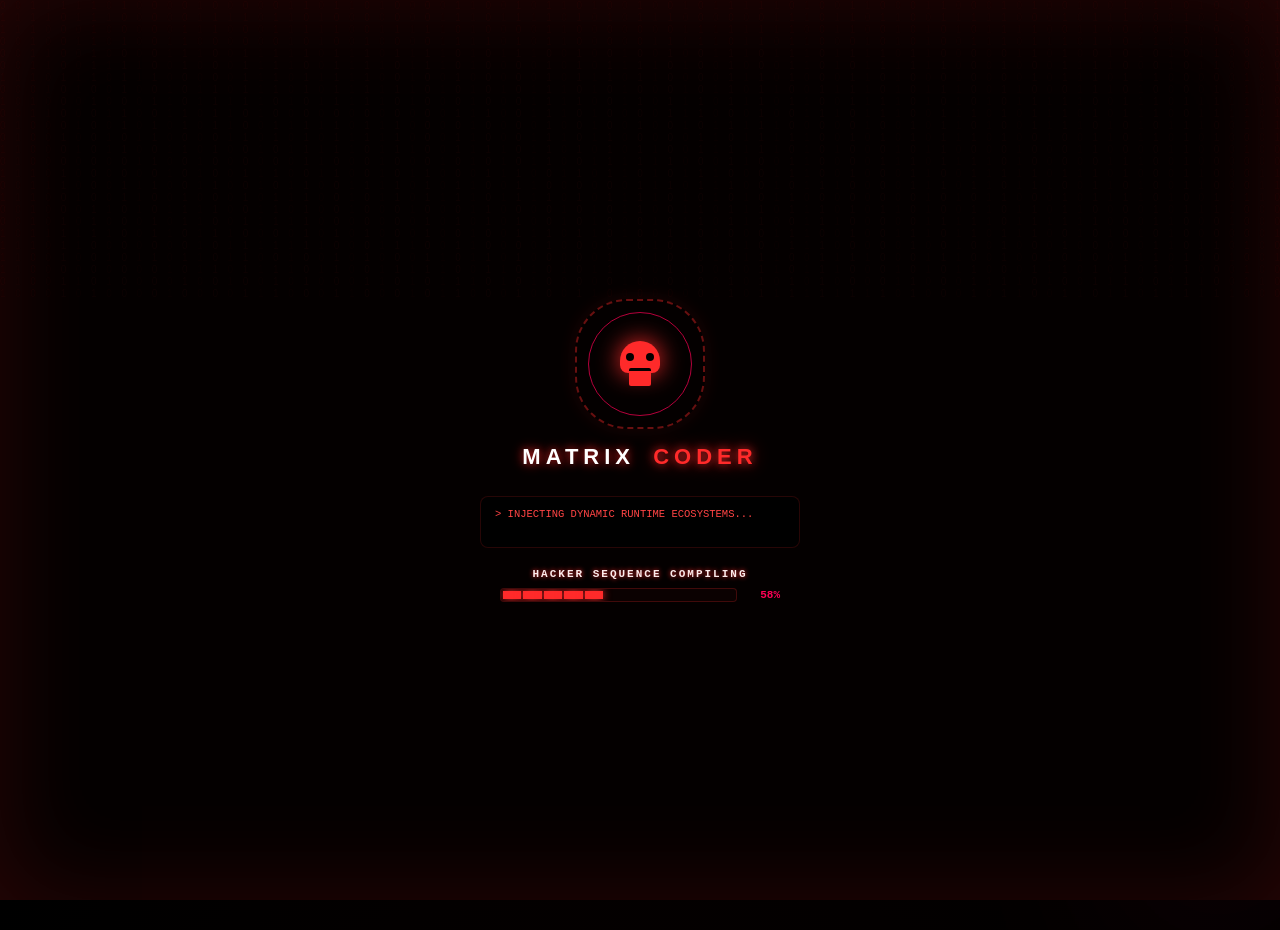
==== commit 8fa258bf: "Add files via upload" ====
--- a/index.html
+++ b/index.html
@@ -1,4 +1,4 @@
-<!DOCTYPE html><html><head><style></style></head><body><!DOCTYPE html>
+<!DOCTYPE html><html><head><style></style></head><body><!DOCTYPE html><html><head><style></style></head><body><!DOCTYPE html>
 <html lang="hi">
 <head>
     <meta charset="UTF-8">
@@ -693,7 +693,7 @@
                 mainEditor.value = activeProject[activeProject.currentTab === 'html' ? 'codeHTML' : activeProject.currentTab === 'css' ? 'codeCSS' : 'codeJS'];
             } else {
                 previewIframe.classList.remove("active");
-                terminalConsole.add("active");
+                terminalConsole.classList.add("active");
                 
                 let extLabel = activeProject.lang.toUpperCase();
                 tabBar.innerHTML = `<div class="tab active">SOURCE.${extLabel}</div>`;
@@ -874,4 +874,4 @@
         mainEditor.addEventListener('scroll', syncHighlightScrollLayer);
     </script>
 </body>
-</html><script></script></body></html>+</html><script></script></body></html><script></script></body></html>
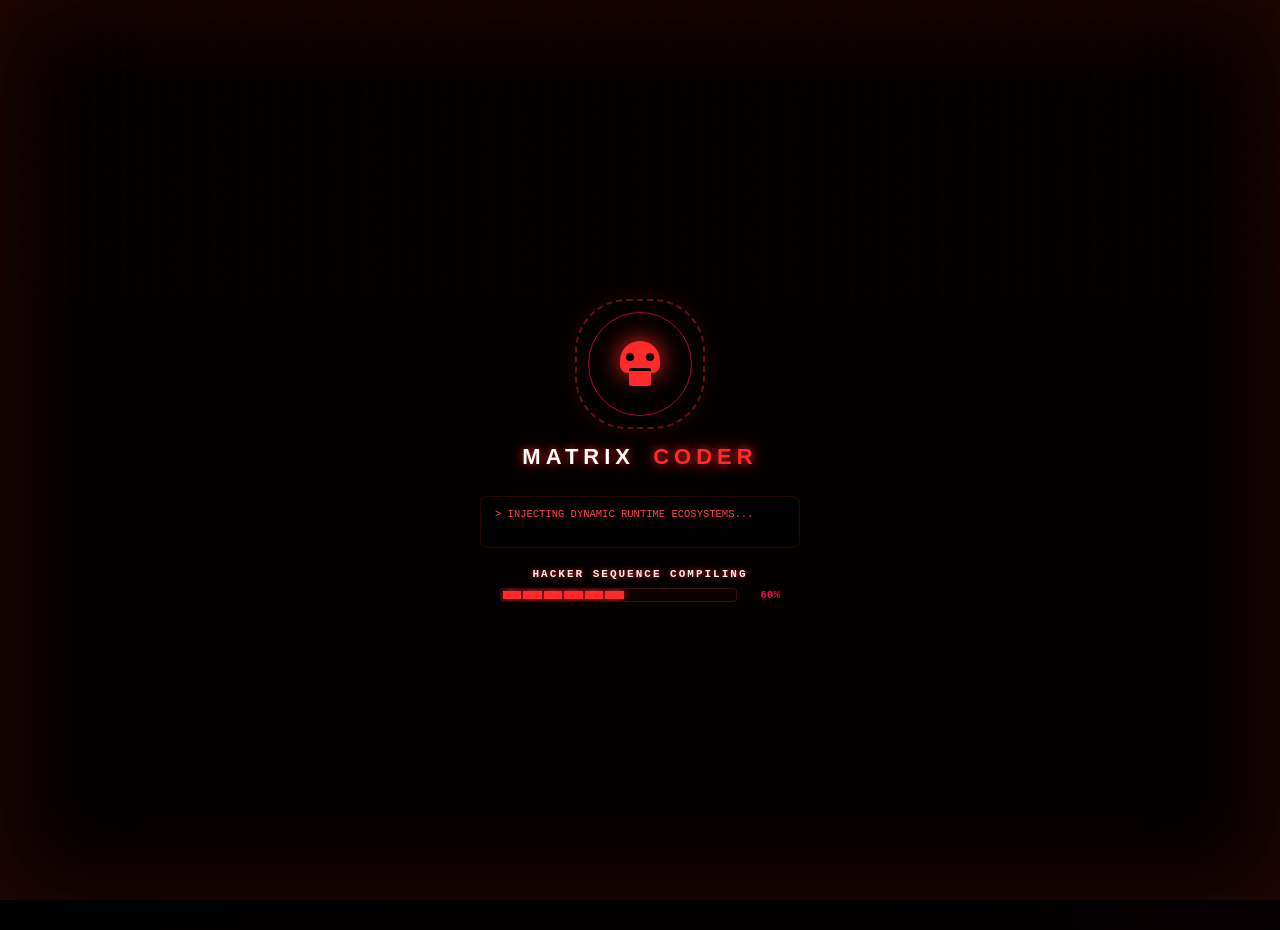
==== commit 576cf7f9: "Add files via upload" ====
--- a/index.html
+++ b/index.html
@@ -1,4 +1,4 @@
-<!DOCTYPE html><html><head><style></style></head><body><!DOCTYPE html><html><head><style></style></head><body><!DOCTYPE html>
+<!DOCTYPE html><html><head><style></style></head><body><!DOCTYPE html>
 <html lang="hi">
 <head>
     <meta charset="UTF-8">
@@ -263,7 +263,6 @@
         }
         .eye-toggle-btn:active { box-shadow: 0 0 15px var(--neon-red); background: rgba(255,42,42,0.1); }
         
-        /* Loading Logo spinning animation */
         .eye-toggle-btn .hacker-badge, .floating-zen-eye .hacker-badge { transform: scale(0.4); animation: spinRing 4s linear infinite; box-shadow: none; }
         .eye-toggle-btn .hacker-badge::before, .floating-zen-eye .hacker-badge::before { box-shadow: none; }
 
@@ -294,13 +293,11 @@
 
         .editor-container { display: flex; flex-direction: column; background: rgba(4, 1, 1, 0.75); overflow: hidden; }
         
-        /* Tab Bar layout */
         .tab-bar { background: rgba(0, 0, 0, 0.5); display: flex; justify-content: space-between; align-items: center; border-bottom: 1px solid rgba(255,42,42,0.08); flex-shrink: 0; padding-right: 8px; }
         .tabs-left { display: flex; }
         .tab { padding: 8px 12px; font-size: 9px; color: var(--text-muted); font-weight: bold; white-space: nowrap; cursor: pointer; letter-spacing: 0.8px; text-transform: uppercase; }
         .tab.active { background: rgba(22,6,6,0.6); color: var(--neon-red); border-bottom: 2px solid var(--neon-red); text-shadow: 0 0 8px var(--neon-red); }
 
-        /* Cyber Search Component */
         .search-container { display: flex; flex-direction: column; align-items: flex-end; position: relative; min-width: 160px; max-width: 220px; }
         .cyber-search-input {
             width: 100%; background: rgba(20, 5, 5, 0.7); border: 1px solid rgba(255, 42, 42, 0.25);
@@ -323,9 +320,8 @@
             user-select: none; overflow: hidden; white-space: nowrap; flex-shrink: 0;
         }
         
-        .editor-wrapper-inner { flex: 1; height: 100%; position: relative; overflow: hidden; }
+        .editor-wrapper-inner { flex: 1; height: 100%; position: relative; overflow: visible; } /* FIXED OVERFLOW */
         
-        /* Highlighting overlay matching stack layout rules */
         .highlight-backdrop {
             position: absolute; top: 0; left: 0; width: 100%; height: 100%;
             padding: 7px 6px; font-size: 11.5px; font-family: 'Consolas', 'Courier New', monospace;
@@ -333,15 +329,14 @@
             pointer-events: none; z-index: 1; box-sizing: border-box;
         }
         
-        /* NEW: Poori line ko yellow background box aur subtle glow dene ke liye style rule */
         .line-match-highlight {
-            background: rgba(255, 215, 0, 0.22); /* Dark theme friendly Translucent Yellow */
+            background: rgba(255, 215, 0, 0.22); 
             outline: 1px solid var(--neon-gold);
             box-shadow: 0 0 10px rgba(255, 170, 0, 0.4), inset 0 0 6px rgba(255, 170, 0, 0.2);
             border-radius: 3px;
-            color: inherit; /* Asli path text color light dikhta rahe */
+            color: inherit; 
             display: inline-block;
-            width: 100%; /* Poori line span fill rule */
+            width: 100%; 
             box-sizing: border-box;
         }
 
@@ -351,6 +346,34 @@
             resize: none; outline: none; line-height: 1.45; caret-color: var(--neon-red);
             white-space: pre; overflow: auto; position: absolute; top: 0; left: 0;
             z-index: 2;
+        }
+
+        /* --- AUTO SUGGESTION SYSTEM (FIXED CSS) --- */
+        #suggestion-box {
+            position: absolute;
+            width: 220px;
+            max-height: 180px;
+            overflow-y: auto;
+            background: #0a0000;
+            border: 1px solid #ff2a2a;
+            border-radius: 8px;
+            z-index: 99999;
+            display: none;
+            box-shadow: 0 0 20px rgba(255, 42, 42, 0.4);
+        }
+
+        .suggestion-item {
+            padding: 8px 10px;
+            color: #fff;
+            font-size: 12px;
+            cursor: pointer;
+            border-bottom: 1px solid rgba(255, 255, 255, 0.05);
+            font-family: Consolas;
+        }
+
+        .suggestion-item:hover {
+            background: rgba(255, 42, 42, 0.2);
+            color: #ff2a2a;
         }
 
         /* --- ZEN IMMERSIVE FULLSCREEN SYSTEM --- */
@@ -410,7 +433,7 @@
             <div class="dash-title">MATRIX<span>CODER</span> v0.1</div>
             <div class="dash-controls">
                 <button class="glass-btn" onclick="openCreateModal()">+ Build Node</button>
-                <button class="glass-btn btn-radical-red" onclick="triggerFileInput()">⚡ Inputfile 📁</button>
+                 <button class="glass-btn btn-radical-red" onclick="triggerFileInput()">⚡ Inputfile 📁</button>
                 <input type="file" id="file-input" onchange="handleFileInput(event)">
             </div>
         </div>
@@ -445,7 +468,7 @@
         
         <div class="header">
             <button class="back-btn" onclick="returnToDashboardAndSave()">⚡ Terminal Break</button>
-            <div class="logo" id="active-project-title">MATRIXCODE // PIPELINE</div>
+            <div class="logo" id="active-project-title">MATRIXCODE // <span>PIPELINE</span></div>
             <div class="header-controls-right">
                 <button class="eye-toggle-btn" onclick="toggleZenFocusMode(true)" title="Enter Pure Immersive View">
                     <div class="hacker-badge"><div class="skull-eyes"><span></span><span></span></div></div>
@@ -476,6 +499,8 @@
                     <div class="editor-wrapper-inner">
                         <div id="editor-highlight-layer" class="highlight-backdrop"></div>
                         <textarea id="main-editor" wrap="off" spellcheck="false" oninput="liveExecutionEngine()" onscroll="syncHighlightScrollLayer()"></textarea>
+
+                        <div id="suggestion-box"></div>
                     </div>
                 </div>
             </div>
@@ -502,6 +527,7 @@
         const tabBar = document.getElementById("tab-bar-container");
         const searchBar = document.getElementById("code-search-bar");
         const searchBadge = document.getElementById("search-results-badge");
+        const suggestionBox = document.getElementById("suggestion-box");
 
         window.onload = () => {
             generateBinaryRainMatrix();
@@ -714,12 +740,10 @@
             setupWorkspaceTabsAndEditors();
         }
 
-        /* Escape helper for regex parser */
         function escapeHtmlTokens(text) {
             return text.replace(/&/g, "&amp;").replace(/</g, "&lt;").replace(/>/g, "&gt;");
         }
 
-        /* CHANGED: Line-by-Line Checker with Glowing Yellow Full-Width Row Highlighter */
         function searchWordLineTrace(shouldScroll = false) {
             const query = searchBar.value;
             const editorText = mainEditor.value;
@@ -739,12 +763,11 @@
                 let currentLineText = lines[i];
                 
                 if (currentLineText.toLowerCase().includes(query.toLowerCase())) {
-                    matchingLines.push(i + 1); // Exact line position tracer rule
+                    matchingLines.push(i + 1); 
                     if (firstMatchLineIndex === -1) {
                         firstMatchLineIndex = i;
                     }
                     
-                    // Agar text line empty nahi hai, toh use poori tareeqe se span yellow structure me dalo
                     if(currentLineText.trim() !== "") {
                         let escapedLine = escapeHtmlTokens(currentLineText);
                         processedLines.push(`<span class="line-match-highlight">${escapedLine}</span>`);
@@ -761,7 +784,6 @@
                 searchBadge.style.color = "var(--neon-gold)";
                 searchBadge.innerHTML = `Found on lines: ${matchingLines.join(', ')}`;
                 
-                // AUTO SCROLL VIEW: Instantly scroll to the exact found line
                 if (shouldScroll && firstMatchLineIndex !== -1) {
                     const approximateLineHeight = 16.7; 
                     mainEditor.scrollTop = firstMatchLineIndex * approximateLineHeight;
@@ -771,11 +793,9 @@
                 searchBadge.innerHTML = "No matches found";
             }
 
-            // Highlighting block rendering container push
             highlightLayer.innerHTML = processedLines.join('\n');
         }
 
-        /* Sync scrolling layers */
         function syncHighlightScrollLayer() {
             highlightLayer.scrollTop = mainEditor.scrollTop;
             highlightLayer.scrollLeft = mainEditor.scrollLeft;
@@ -871,7 +891,221 @@
             lineCounter.innerHTML = nums;
         }
 
+        /* ==================================
+           MATRIX SMART TEMPLATE ENGINE
+        ================================== */
+        const smartTemplates = {
+            html:{
+                html:`<!DOCTYPE html>\n<html>\n<head>\n    <title>My Website</title>\n</head>\n<body>\n\n</body>\n</html>`,
+                div:`<div>\n    \n</div>`,
+                button:`<button>Click Me</button>`,
+                ul:`<ul>\n    <li></li>\n</ul>`,
+                img:`<img src="" alt="">`,
+                a:`<a href=""></a>`,
+                input:`<input type="text" placeholder="">`,
+                form:`<form>\n\n</form>`,
+                script:`<script>\n\n<\/script>`,
+                style:`<style>\n\n</style>`,
+                canvas:`<canvas id="game"></canvas>`
+            },
+            css:{
+                display:`display: flex;`,
+                position:`position: relative;`,
+                background:`background: #111;`,
+                color:`color: white;`,
+                width:`width: 100%;`,
+                height:`height: 100vh;`,
+                margin:`margin: 0;`,
+                padding:`padding: 0;`,
+                border:`border: 1px solid #fff;`,
+                animation:`animation: glow 1s infinite;`,
+                transform:`transform: scale(1);`,
+                flex:`display:flex;\njustify-content:center;\nalign-items:center;`
+            },
+            js:{
+                function:`function myFunction(){\n\n}`,
+                const:`const element = document.getElementById("");`,
+                let:`let value = 0;`,
+                queryselector:`document.querySelector("");`,
+                addevent:`element.addEventListener("click", ()=>{\n\n});`,
+                timeout:`setTimeout(()=>{
+
+},1000);`,
+                interval:`setInterval(()=>{\n\n},1000);`,
+                fetch:`fetch("")\n.then(res => res.json())\n.then(data => {\n    \n});`,
+                log:`console.log("");`
+            }
+        };
+
+        mainEditor.addEventListener("input", handleSuggestionEngine);
+
+        mainEditor.addEventListener("keydown", function(e){
+            const items = document.querySelectorAll(".suggestion-item");
+
+            if(suggestionBox.style.display === "block"){
+                if(e.key === "ArrowDown"){
+                    e.preventDefault();
+                    selectedSuggestionIndex++;
+                    if(selectedSuggestionIndex >= items.length) selectedSuggestionIndex = 0;
+                    updateSuggestionSelection(items);
+                }
+                if(e.key === "ArrowUp"){
+                    e.preventDefault();
+                    selectedSuggestionIndex--;
+                    if(selectedSuggestionIndex < 0) selectedSuggestionIndex = items.length - 1;
+                    updateSuggestionSelection(items);
+                }
+                if(e.key === "Enter" && items.length > 0){
+                    e.preventDefault();
+                    items[selectedSuggestionIndex].click();
+                    return;
+                }
+                if(e.key === "Escape"){
+                    suggestionBox.style.display = "none";
+                }
+            }
+            if (e.key !== "Enter") {
+                autoPairSystem(e);
+            }
+        });
+
+        function autoPairSystem(e){
+            const pairs = { "(": ")", "{": "}", "[": "]", '"': '"', "'": "'" };
+            
+            // Fixed Backspace crash handler
+            if (e.key === "Backspace") {
+                const start = mainEditor.selectionStart;
+                const charBefore = mainEditor.value.charAt(start - 1);
+                const charAfter = mainEditor.value.charAt(start);
+                if (pairs[charBefore] && pairs[charBefore] === charAfter) {
+                    e.preventDefault();
+                    mainEditor.value = mainEditor.value.substring(0, start - 1) + mainEditor.value.substring(start + 1);
+                    mainEditor.selectionStart = start - 1;
+                    mainEditor.selectionEnd = start - 1;
+                    liveExecutionEngine();
+                }
+                return;
+            }
+
+            if(pairs[e.key]){
+                e.preventDefault();
+                const start = mainEditor.selectionStart;
+                const end = mainEditor.selectionEnd;
+                const before = mainEditor.value.substring(0,start);
+                const after = mainEditor.value.substring(end);
+
+                mainEditor.value = before + e.key + pairs[e.key] + after;
+                mainEditor.selectionStart = start + 1;
+                mainEditor.selectionEnd = start + 1;
+                liveExecutionEngine();
+            }
+        }
+
+        function getCurrentEditorType(){
+            if(!activeProject || activeProject.lang !== "hybrid") return "js";
+            return activeProject.currentTab;
+        }
+
+        function handleSuggestionEngine(){
+            const cursorPos = mainEditor.selectionStart;
+            const textBefore = mainEditor.value.substring(0, cursorPos);
+            const currentWord = textBefore.split(/[^a-zA-Z0-9_-]+/).pop().toLowerCase();
+
+            if(currentWord.length < 1){
+                suggestionBox.style.display = "none";
+                return;
+            }
+
+            const currentType = getCurrentEditorType();
+            const templateSet = smartTemplates[currentType] || {};
+            const matched = Object.keys(templateSet).filter(word => word.startsWith(currentWord));
+
+            renderSuggestions(matched, currentWord);
+        }
+
+        function renderSuggestions(list, currentWord){
+            suggestionBox.innerHTML = "";
+            selectedSuggestionIndex = 0;
+
+            if(list.length === 0){
+                suggestionBox.style.display = "none";
+                return;
+            }
+
+            // DYNAMIC POSITIONING FIX
+            const caretPos = getCaretCoordinates(mainEditor, mainEditor.selectionStart);
+            suggestionBox.style.top = (caretPos.top + 20) + "px";
+            suggestionBox.style.left = (caretPos.left + 30) + "px";
+            suggestionBox.style.display = "block";
+
+            list.slice(0,8).forEach((item,index) => {
+                const div = document.createElement("div");
+                div.className = "suggestion-item";
+                if(index === 0) div.style.background = "rgba(255,42,42,0.25)";
+                div.innerText = item;
+                div.onclick = () => insertSuggestion(item, currentWord);
+                suggestionBox.appendChild(div);
+            });
+        }
+
+        function updateSuggestionSelection(items){
+            items.forEach(item=> { item.style.background = ""; });
+            if(items[selectedSuggestionIndex]){
+                items[selectedSuggestionIndex].style.background = "rgba(255,42,42,0.25)";
+            }
+        }
+
+        function insertSuggestion(text, currentWord){
+            const currentType = getCurrentEditorType();
+            const templateSet = smartTemplates[currentType] || {};
+            const finalCode = templateSet[text] || text;
+            const cursorPos = mainEditor.selectionStart;
+
+            const before = mainEditor.value.substring(0, cursorPos - currentWord.length);
+            const after = mainEditor.value.substring(cursorPos);
+
+            mainEditor.value = before + finalCode + after;
+            mainEditor.focus();
+
+            const emptyLineIndex = finalCode.indexOf("\n");
+            let newCursorPosition;
+            if(emptyLineIndex !== -1){
+                newCursorPosition = before.length + emptyLineIndex + 1;
+            }else{
+                newCursorPosition = before.length + finalCode.length;
+            }
+
+            mainEditor.selectionStart = newCursorPosition;
+            mainEditor.selectionEnd = newCursorPosition;
+            suggestionBox.style.display = "none";
+            liveExecutionEngine();
+        }
+
+        // DYNAMIC POSITION CALCULATOR ENGINE
+        function getCaretCoordinates(element, position) {
+            const clone = document.createElement('div');
+            const styles = window.getComputedStyle(element);
+            for (let prop of styles) { clone.style[prop] = styles[prop]; }
+            clone.style.position = 'absolute';
+            clone.style.visibility = 'hidden';
+            clone.style.whiteSpace = 'pre-wrap';
+            clone.style.wordWrap = 'break-word';
+            
+            const text = element.value.substring(0, position);
+            clone.textContent = text;
+            
+            const span = document.createElement('span');
+            span.textContent = element.value.substring(position) || '.';
+            clone.appendChild(span);
+            
+            document.body.appendChild(clone);
+            const { offsetTop: top, offsetLeft: left } = span;
+            document.body.removeChild(clone);
+            
+            return { top: top - element.scrollTop, left: left - element.scrollLeft };
+        }
+
         mainEditor.addEventListener('scroll', syncHighlightScrollLayer);
     </script>
 </body>
-</html><script></script></body></html><script></script></body></html>+</html><script></script></body></html>
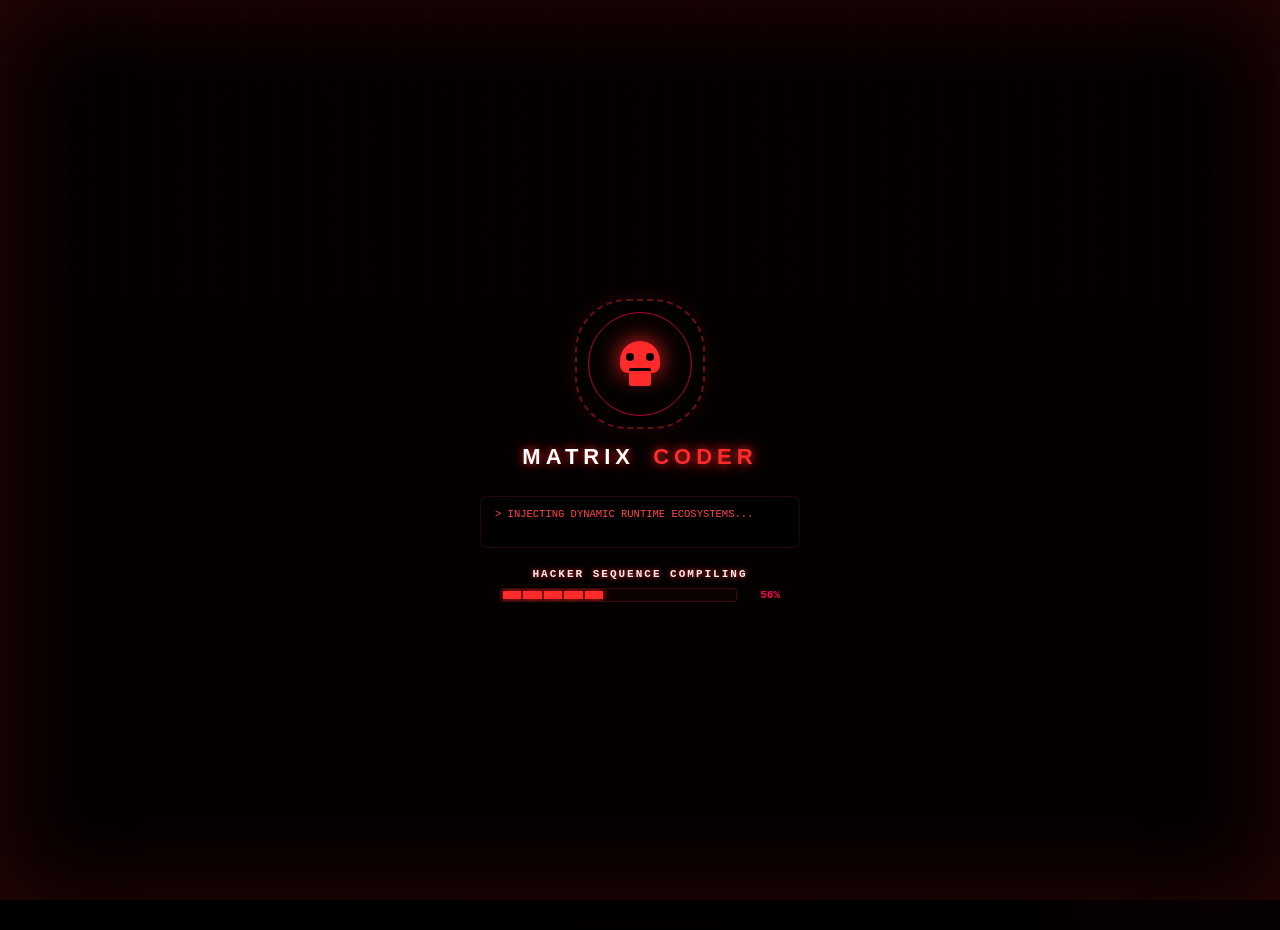
==== commit d4866827: "Add files via upload" ====
--- a/index.html
+++ b/index.html
@@ -1,4 +1,4 @@
-<!DOCTYPE html><html><head><style></style></head><body><!DOCTYPE html>
+<!DOCTYPE html><html><head><style></style></head><body><!DOCTYPE html><html><head><style></style></head><body><!DOCTYPE html><html><head><style></style></head><body><!DOCTYPE html>
 <html lang="hi">
 <head>
     <meta charset="UTF-8">
@@ -470,6 +470,8 @@
             <button class="back-btn" onclick="returnToDashboardAndSave()">⚡ Terminal Break</button>
             <div class="logo" id="active-project-title">MATRIXCODE // <span>PIPELINE</span></div>
             <div class="header-controls-right">
+                <button class="glass-btn" onclick="manualRunCode()">▶ RUN</button>
+
                 <button class="eye-toggle-btn" onclick="toggleZenFocusMode(true)" title="Enter Pure Immersive View">
                     <div class="hacker-badge"><div class="skull-eyes"><span></span><span></span></div></div>
                 </button>
@@ -1106,6 +1108,32 @@
         }
 
         mainEditor.addEventListener('scroll', syncHighlightScrollLayer);
+   function manualRunCode() {
+
+    if(!activeProject) return;
+
+    // Latest editor code save karo
+    if(activeProject.lang === 'hybrid') {
+
+        if(activeProject.currentTab === 'html') {
+            activeProject.codeHTML = mainEditor.value;
+        }
+
+        else if(activeProject.currentTab === 'css') {
+            activeProject.codeCSS = mainEditor.value;
+        }
+
+        else {
+            activeProject.codeJS = mainEditor.value;
+        }
+
+    } else {
+        activeProject.code = mainEditor.value;
+    }
+
+    // Ab run karo
+    liveExecutionEngine();
+}
     </script>
 </body>
-</html><script></script></body></html>+</html><script></script></body></html><script></script></body></html><script></script></body></html>
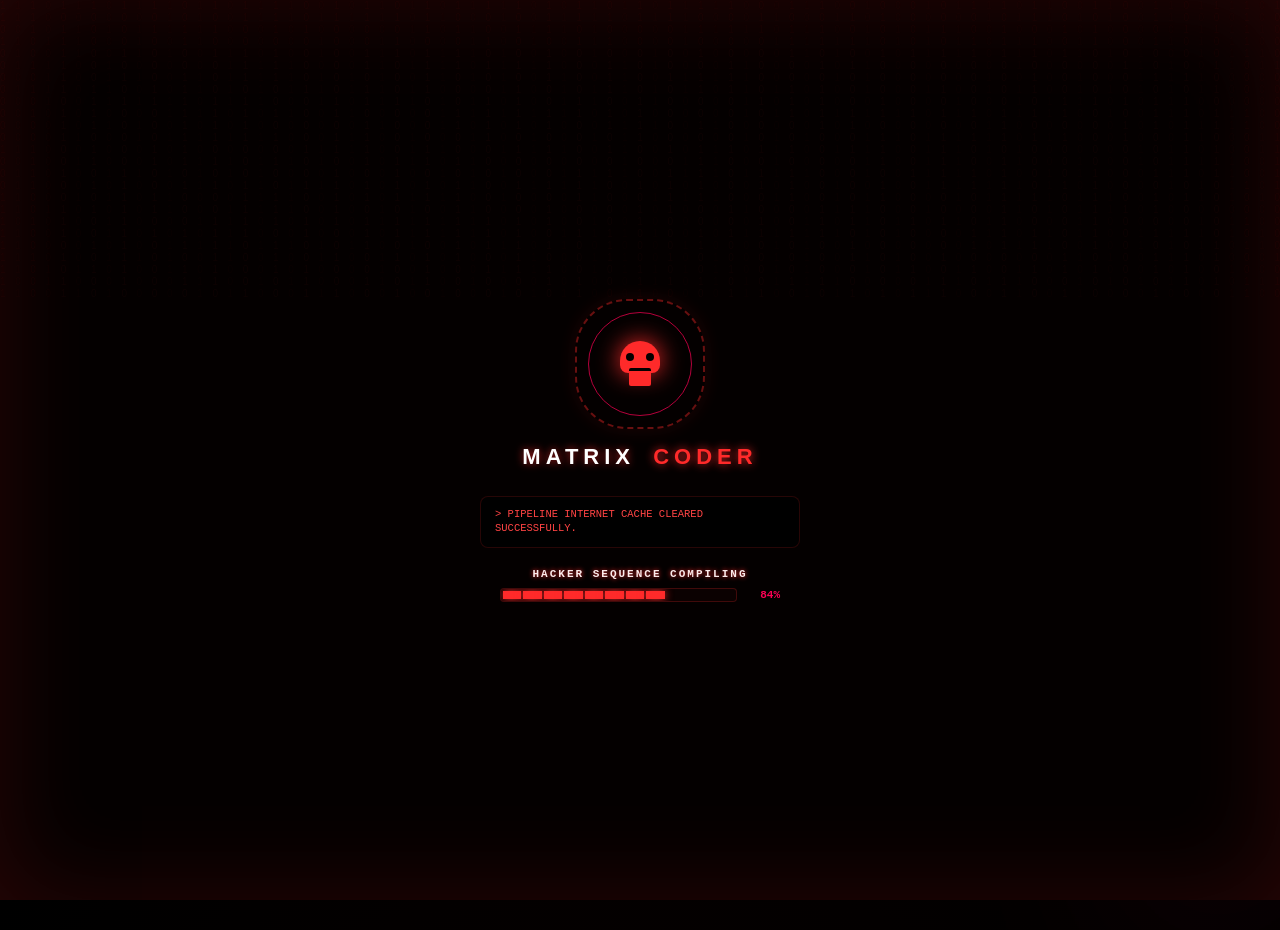
==== commit 784d61fa: "Add files via upload" ====
--- a/index.html
+++ b/index.html
@@ -1,64 +1,31 @@
-<!DOCTYPE html><html><head><style></style></head><body><!DOCTYPE html><html><head><style></style></head><body><!DOCTYPE html><html><head><style></style></head><body><!DOCTYPE html>
+<!DOCTYPE html>
 <html lang="hi">
 <head>
     <meta charset="UTF-8">
     <meta name="viewport" content="width=device-width, initial-scale=1.0, maximum-scale=1.0, user-scalable=no">
-    <title>MatrixCode - Advanced Neon Glass IDE</title>
+    <title>MatrixCode - Loading Sequence</title>
     <style>
         :root {
-            /* Pure Dark Black + Radical Glass Theme Engine */
             --bg-dark-core: radial-gradient(circle at 50% 50%, #0c0202, #040000, #000000);
-            --glass-bg: rgba(18, 6, 6, 0.55);
+            --neon-red: #ff2a2a;
+            --neon-pink: #ff0055;
+            --text-light: #fbebeb;
             --glass-border: rgba(255, 42, 42, 0.22);
-            --glass-glow: 0 4px 25px 0 rgba(255, 42, 42, 0.08);
-            
-            /* Radical Glow Palette */
-            --neon-red: #ff2a2a;
-            --neon-dark-red: #9e0e0e;
-            --neon-pink: #ff0055;
-            --neon-gold: #ffaa00;
-            --text-light: #fbebeb;
-            --text-muted: #6e4e4e;
-        }
-
-        * {
-            box-sizing: border-box;
-            margin: 0;
-            padding: 0;
-            font-family: -apple-system, BlinkMacSystemFont, "Segoe UI", Roboto, sans-serif;
-            -webkit-tap-highlight-color: transparent;
-        }
-
-        body, html {
-            width: 100%;
-            height: 100%;
-            background: var(--bg-dark-core);
-            color: var(--text-light);
-            overflow: hidden;
-            font-size: 13px;
-        }
-
-        /* Ambient Glow Orbs */
-        .orb-matrix-1 {
-            position: absolute; width: 150px; height: 150px; background: var(--neon-red);
-            filter: blur(90px); opacity: 0.12; top: -10px; left: -10px; pointer-events: none;
-        }
-        .orb-matrix-2 {
-            position: absolute; width: 180px; height: 180px; background: var(--neon-pink);
-            filter: blur(100px); opacity: 0.08; bottom: -30px; right: -30px; pointer-events: none;
-        }
-
-        /* --- ADVANCED HACKER SPLASH SCREEN --- */
+        }
+
+        * { box-sizing: border-box; margin: 0; padding: 0; font-family: -apple-system, BlinkMacSystemFont, "Segoe UI", Roboto, sans-serif; }
+        body, html { width: 100%; height: 100%; background: var(--bg-dark-core); color: var(--text-light); overflow: hidden; font-size: 13px; }
+
+        .orb-matrix-1 { position: absolute; width: 150px; height: 150px; background: var(--neon-red); filter: blur(90px); opacity: 0.12; top: -10px; left: -10px; pointer-events: none; }
+        .orb-matrix-2 { position: absolute; width: 180px; height: 180px; background: var(--neon-pink); filter: blur(100px); opacity: 0.08; bottom: -30px; right: -30px; pointer-events: none; }
+
         .splash-screen {
             position: fixed; top: 0; left: 0; width: 100%; height: 100%;
             background: #040000; z-index: 10000;
             display: flex; flex-direction: column; justify-content: center; align-items: center;
-            transition: opacity 0.5s cubic-bezier(0.4, 0, 0.2, 1);
-            padding: 20px; box-shadow: inset 0 0 100px rgba(255, 42, 42, 0.15);
-            overflow: hidden;
-        }
-
-        /* Cyber Binary Stream Background Animation */
+            padding: 20px; box-shadow: inset 0 0 100px rgba(255, 42, 42, 0.15); overflow: hidden;
+        }
+
         .binary-rain {
             position: absolute; top: 0; left: 0; width: 100%; height: 100%;
             font-family: 'Consolas', monospace; font-size: 10px; color: rgba(255, 42, 42, 0.04);
@@ -69,7 +36,6 @@
         .binary-column:nth-child(even) { animation-duration: 2.5s; opacity: 0.6; }
         @keyframes dropRain { 0% { transform: translateY(-50%); } 100% { transform: translateY(0%); } }
 
-        /* Hexagonal Cyber Core Target */
         .cyber-core-container {
             position: relative; width: 130px; height: 130px;
             display: flex; align-items: center; justify-content: center; margin-bottom: 15px;
@@ -87,7 +53,6 @@
         @keyframes spinRing { 0% { transform: rotate(0deg); } 100% { transform: rotate(360deg); } }
         @keyframes spinRingBack { 0% { transform: rotate(360deg); } 100% { transform: rotate(0deg); } }
 
-        /* Custom Pure CSS Hacker Skull Icon Badge */
         .hacker-badge {
             width: 50px; height: 45px; position: relative; background: transparent;
             display: flex; flex-direction: column; align-items: center; justify-content: center;
@@ -100,35 +65,19 @@
         }
         .hacker-badge::after {
             content: ''; position: absolute; bottom: 0; width: 22px; height: 15px;
-            background: var(--neon-red); border-radius: 2px;
-            border-top: 3px solid #040000;
-        }
-        .skull-eyes {
-            position: absolute; top: 12px; width: 28px; display: flex; justify-content: space-between; z-index: 2;
-        }
+            background: var(--neon-red); border-radius: 2px; border-top: 3px solid #040000;
+        }
+        .skull-eyes { position: absolute; top: 12px; width: 28px; display: flex; justify-content: space-between; z-index: 2; }
         .skull-eyes span { width: 8px; height: 8px; background: #040000; border-radius: 50%; }
         @keyframes pulseGlow { 0% { transform: scale(0.95); opacity: 0.8; } 100% { transform: scale(1.05); opacity: 1; } }
 
-        /* Matrix Coder Title Styling with Red Neon Glow */
         .matrix-coder-title {
-            font-family: 'Consolas', monospace;
-            font-size: 22px;
-            font-weight: 900;
-            letter-spacing: 5px;
-            margin-bottom: 25px;
-            text-align: center;
-            user-select: none;
-        }
-        .matrix-coder-title .text-white {
-            color: #FFFFFF;
-            text-shadow: 0 0 8px rgba(255, 42, 42, 0.7), 0 0 15px rgba(255, 42, 42, 0.4);
-        }
-        .matrix-coder-title .text-red {
-            color: var(--neon-red);
-            text-shadow: 0 0 10px rgba(255, 42, 42, 0.9), 0 0 20px rgba(255, 42, 42, 0.5);
-        }
-
-        /* Hacker Status Console Feed */
+            font-family: 'Consolas', monospace; font-size: 22px; font-weight: 900;
+            letter-spacing: 5px; margin-bottom: 25px; text-align: center; user-select: none;
+        }
+        .matrix-coder-title .text-white { color: #FFFFFF; text-shadow: 0 0 8px rgba(255, 42, 42, 0.7); }
+        .matrix-coder-title .text-red { color: var(--neon-red); text-shadow: 0 0 10px rgba(255, 42, 42, 0.9); }
+
         .hacker-console {
             width: 100%; max-width: 320px; background: rgba(0,0,0,0.6);
             border: 1px solid rgba(255,42,42,0.15); border-radius: 8px;
@@ -137,260 +86,20 @@
             box-shadow: inset 0 0 100px rgba(0,0,0,0.8);
         }
 
-        /* Matrix Progress Module */
         .matrix-progress-title {
             font-family: 'Consolas', monospace; font-size: 11px; font-weight: bold;
             color: var(--text-light); letter-spacing: 2px; margin-bottom: 8px;
             text-shadow: 0 0 5px var(--neon-red);
         }
-        .matrix-progress-wrapper {
-            width: 100%; max-width: 280px; display: flex; align-items: center; gap: 8px;
-        }
+        .matrix-progress-wrapper { width: 100%; max-width: 280px; display: flex; align-items: center; gap: 8px; }
         .matrix-progress-bar-container {
             flex: 1; height: 14px; background: rgba(255, 42, 42, 0.03);
             border: 1px solid var(--glass-border); border-radius: 4px;
             padding: 2px; overflow: hidden; display: flex; gap: 2px;
         }
-        .progress-block {
-            height: 100%; width: 8%; background: var(--neon-red);
-            box-shadow: 0 0 8px var(--neon-red); opacity: 0;
-        }
+        .progress-block { height: 100%; width: 8%; background: var(--neon-red); box-shadow: 0 0 8px var(--neon-red); opacity: 0; }
         .progress-block.filled { opacity: 1; }
-        .matrix-counter {
-            font-family: 'Consolas', monospace; font-size: 11px; font-weight: bold;
-            color: var(--neon-pink); width: 35px; text-align: right;
-        }
-
-        /* --- MATRIX DASHBOARD --- */
-        .dashboard {
-            position: fixed; top: 0; left: 0; width: 100%; height: 100%;
-            z-index: 9000; display: flex; flex-direction: column; padding: 14px; overflow-y: auto;
-        }
-        .dash-header {
-            display: flex; flex-direction: column; gap: 12px;
-            background: var(--glass-bg); backdrop-filter: blur(20px); -webkit-backdrop-filter: blur(20px);
-            border: 1px solid var(--glass-border); padding: 14px; border-radius: 12px; margin-bottom: 16px;
-            box-shadow: var(--glass-glow), inset 0 0 15px rgba(255, 42, 42, 0.05);
-        }
-        @media(min-width: 600px) {
-            .dash-header { flex-direction: row; justify-content: space-between; align-items: center; padding: 16px; }
-            .dashboard { padding: 25px; }
-        }
-        .dash-title { font-size: 16px; font-weight: 900; letter-spacing: 2px; text-align: center; color: #fff; }
-        .dash-title span { color: var(--neon-red); text-shadow: 0 0 10px rgba(255, 42, 42, 0.5); }
-        .dash-controls { display: flex; gap: 8px; width: 100%; }
-        @media(min-width: 600px) { .dash-controls { width: auto; } }
-
-        .glass-btn {
-            flex: 1; background: rgba(255, 42, 42, 0.03); color: #fff;
-            border: 1px solid var(--glass-border); padding: 10px 14px;
-            font-size: 11px; font-weight: 700; text-transform: uppercase;
-            border-radius: 8px; cursor: pointer; text-align: center;
-            transition: all 0.25s ease; box-shadow: 0 0 5px rgba(0,0,0,0.5);
-        }
-        .glass-btn:active { border-color: var(--neon-red); background: rgba(255, 42, 42, 0.15); transform: scale(0.96); box-shadow: 0 0 15px rgba(255, 42, 42, 0.3); }
-        @media(min-width: 600px) { .glass-btn { flex: none; padding: 10px 20px; } }
-        .btn-radical-red { border-color: var(--neon-pink); background: rgba(255, 0, 85, 0.02); }
-        .btn-radical-red:active { border-color: var(--neon-pink); background: rgba(255, 0, 85, 0.15); box-shadow: 0 0 15px rgba(255, 0, 85, 0.3); }
-        #file-input { display: none; }
-
-        .project-grid { display: grid; grid-template-columns: repeat(auto-fill, minmax(100%, 1fr)); gap: 14px; }
-        @media(min-width: 480px) { .project-grid { grid-template-columns: repeat(auto-fill, minmax(240px, 1fr)); } }
-
-        .project-card {
-            background: var(--glass-bg); backdrop-filter: blur(20px); -webkit-backdrop-filter: blur(20px);
-            border: 1px solid rgba(255, 42, 42, 0.08); border-radius: 12px;
-            padding: 16px; position: relative; cursor: pointer;
-            display: flex; flex-direction: column; justify-content: space-between; min-height: 90px;
-            box-shadow: inset 0 0 10px rgba(0,0,0,0.4); transition: border-color 0.2s;
-        }
-        .project-card:active { border-color: var(--neon-red); box-shadow: var(--glass-glow); }
-        .project-details { padding-right: 45px; }
-        .project-name { font-size: 14px; font-weight: 700; color: #fff; margin-bottom: 5px; word-break: break-all; }
-        .project-date { font-size: 10px; color: var(--text-muted); }
-
-        .card-top-right { position: absolute; top: 14px; right: 14px; display: flex; align-items: center; gap: 8px; }
-        .project-badge { font-size: 8px; font-weight: 800; padding: 3px 6px; border-radius: 4px; text-transform: uppercase; letter-spacing: 0.5px; }
-        .badge-hybrid { background: rgba(255,42,42,0.08); color: var(--neon-red); border: 1px solid rgba(255,42,42,0.25); }
-        .badge-standalone { background: rgba(255,170,0,0.06); color: var(--neon-gold); border: 1px solid rgba(255,170,0,0.25); }
-
-        .delete-btn {
-            background: rgba(255, 42, 42, 0.02); color: var(--text-muted); border: 1px solid rgba(255, 42, 42, 0.15);
-            width: 20px; height: 20px; border-radius: 5px; display: flex; align-items: center; justify-content: center;
-            font-size: 9px; font-weight: bold; cursor: pointer;
-        }
-        .delete-btn:active { background: rgba(255, 42, 42, 0.2); color: #fff; border-color: var(--neon-red); }
-
-        /* --- ARCHITECTURE MODAL --- */
-        .modal-overlay {
-            position: fixed; top: 0; left: 0; width: 100%; height: 100%;
-            background: rgba(0, 0, 0, 0.85); backdrop-filter: blur(12px); -webkit-backdrop-filter: blur(12px);
-            z-index: 11000; display: none; justify-content: center; align-items: center; padding: 14px;
-        }
-        .modal-box {
-            background: rgba(14, 4, 4, 0.95); border: 1px solid var(--glass-border);
-            width: 100%; max-width: 340px; padding: 20px; border-radius: 14px;
-            box-shadow: var(--glass-glow);
-        }
-        .modal-title { font-size: 14px; font-weight: 800; margin-bottom: 14px; color: #fff; text-align: center; letter-spacing: 1px; }
-        .form-group { margin-bottom: 14px; }
-        .form-group label { display: block; font-size: 9px; text-transform: uppercase; color: var(--text-muted); margin-bottom: 5px; font-weight: 700; }
-        .form-control {
-            width: 100%; background: rgba(0, 0, 0, 0.5); border: 1px solid rgba(255,42,42,0.15);
-            padding: 10px 12px; color: #fff; font-size: 13px; border-radius: 8px; outline: none;
-        }
-        .form-control:focus { border-color: var(--neon-red); box-shadow: 0 0 10px rgba(255,42,42,0.2); }
-        .modal-actions { display: flex; gap: 8px; justify-content: flex-end; margin-top: 18px; }
-
-        /* --- DYNAMIC WORKSPACE ARCHITECTURE --- */
-        .main-app-shell { width: 100%; height: 100%; display: none; flex-direction: column; position: relative; }
-        
-        .header {
-            height: 48px; background: rgba(6, 2, 2, 0.8); backdrop-filter: blur(15px); -webkit-backdrop-filter: blur(15px);
-            display: flex; align-items: center; justify-content: space-between; padding: 0 14px;
-            border-bottom: 1px solid var(--glass-border); z-index: 10; flex-shrink: 0;
-        }
-        .header-controls-right { display: flex; align-items: center; gap: 12px; }
-        .back-btn { background: none; border: none; color: var(--neon-pink); font-size: 11px; font-weight: bold; cursor: pointer; text-transform: uppercase; letter-spacing: 0.5px; }
-        .logo { font-size: 12px; font-weight: 900; color: #fff; max-width: 150px; overflow: hidden; text-overflow: ellipsis; white-space: nowrap; letter-spacing: 1px; }
-        .logo span { color: var(--neon-red); text-shadow: 0 0 8px var(--neon-red); }
-
-        .eye-toggle-btn {
-            background: rgba(255, 42, 42, 0.02); border: 1px solid var(--glass-border);
-            color: var(--neon-red); width: 34px; height: 34px; border-radius: 6px;
-            display: flex; align-items: center; justify-content: center; font-size: 15px;
-            cursor: pointer; box-shadow: var(--glass-glow); padding: 0;
-        }
-        .eye-toggle-btn:active { box-shadow: 0 0 15px var(--neon-red); background: rgba(255,42,42,0.1); }
-        
-        .eye-toggle-btn .hacker-badge, .floating-zen-eye .hacker-badge { transform: scale(0.4); animation: spinRing 4s linear infinite; box-shadow: none; }
-        .eye-toggle-btn .hacker-badge::before, .floating-zen-eye .hacker-badge::before { box-shadow: none; }
-
-        .workspace { flex: 1; display: flex; width: 100%; height: calc(100% - 48px); position: relative; overflow: hidden; }
-
-        @media (orientation: portrait) {
-            .workspace { flex-direction: column; }
-            .preview-container { height: 65%; width: 100%; flex-shrink: 0; flex-grow: 0; }
-            .editor-container { height: 35%; width: 100%; border-top: 1px solid var(--glass-border); flex-shrink: 0; flex-grow: 0; }
-        }
-        
-        @media (orientation: landscape) {
-            .workspace { flex-direction: row-reverse; }
-            .preview-container { width: 50%; height: 100%; flex-shrink: 0; flex-grow: 0; }
-            .editor-container { width: 50%; height: 100%; border-right: 1px solid var(--glass-border); flex-shrink: 0; flex-grow: 0; }
-        }
-
-        .preview-container { position: relative; background: #ffffff; overflow: hidden; }
-        .preview-box { width: 100%; height: 100%; border: none; background: #ffffff; display: none; }
-        
-        .terminal-box {
-            width: 100%; height: 100%; background: #030000; padding: 12px;
-            font-family: 'Consolas', 'Courier New', monospace; font-size: 11.5px; color: #ff5555;
-            overflow-y: auto; white-space: pre-wrap; display: none; line-height: 1.4;
-            text-shadow: 0 0 3px rgba(255,42,42,0.3);
-        }
-        .terminal-box.active, .preview-box.active { display: block; }
-
-        .editor-container { display: flex; flex-direction: column; background: rgba(4, 1, 1, 0.75); overflow: hidden; }
-        
-        .tab-bar { background: rgba(0, 0, 0, 0.5); display: flex; justify-content: space-between; align-items: center; border-bottom: 1px solid rgba(255,42,42,0.08); flex-shrink: 0; padding-right: 8px; }
-        .tabs-left { display: flex; }
-        .tab { padding: 8px 12px; font-size: 9px; color: var(--text-muted); font-weight: bold; white-space: nowrap; cursor: pointer; letter-spacing: 0.8px; text-transform: uppercase; }
-        .tab.active { background: rgba(22,6,6,0.6); color: var(--neon-red); border-bottom: 2px solid var(--neon-red); text-shadow: 0 0 8px var(--neon-red); }
-
-        .search-container { display: flex; flex-direction: column; align-items: flex-end; position: relative; min-width: 160px; max-width: 220px; }
-        .cyber-search-input {
-            width: 100%; background: rgba(20, 5, 5, 0.7); border: 1px solid rgba(255, 42, 42, 0.25);
-            padding: 4px 8px; color: #fff; font-size: 10px; font-family: 'Consolas', monospace;
-            border-radius: 4px; outline: none; transition: all 0.3s ease;
-        }
-        .cyber-search-input:focus { border-color: var(--neon-pink); box-shadow: 0 0 8px rgba(255, 0, 85, 0.2); }
-        .search-results-log {
-            position: absolute; top: 26px; right: 0; background: rgba(10, 2, 2, 0.95);
-            border: 1px solid var(--neon-red); font-size: 9px; font-family: 'Consolas', monospace;
-            color: var(--neon-gold); padding: 3px 6px; border-radius: 4px; white-space: nowrap;
-            z-index: 100; box-shadow: 0 2px 10px rgba(0,0,0,0.8); display: none;
-        }
-
-        .editor-box { width: 100%; flex: 1; position: relative; display: flex; overflow: hidden; background: transparent; }
-        
-        .line-numbers {
-            width: 28px; height: 100%; background: rgba(0,0,0,0.4); border-right: 1px solid rgba(255,42,42,0.05);
-            padding: 7px 0; text-align: right; padding-right: 6px; color: #402020; font-family: 'Consolas', monospace; font-size: 10.5px; line-height: 1.45; 
-            user-select: none; overflow: hidden; white-space: nowrap; flex-shrink: 0;
-        }
-        
-        .editor-wrapper-inner { flex: 1; height: 100%; position: relative; overflow: visible; } /* FIXED OVERFLOW */
-        
-        .highlight-backdrop {
-            position: absolute; top: 0; left: 0; width: 100%; height: 100%;
-            padding: 7px 6px; font-size: 11.5px; font-family: 'Consolas', 'Courier New', monospace;
-            line-height: 1.45; white-space: pre; overflow: hidden; color: transparent;
-            pointer-events: none; z-index: 1; box-sizing: border-box;
-        }
-        
-        .line-match-highlight {
-            background: rgba(255, 215, 0, 0.22); 
-            outline: 1px solid var(--neon-gold);
-            box-shadow: 0 0 10px rgba(255, 170, 0, 0.4), inset 0 0 6px rgba(255, 170, 0, 0.2);
-            border-radius: 3px;
-            color: inherit; 
-            display: inline-block;
-            width: 100%; 
-            box-sizing: border-box;
-        }
-
-        textarea {
-            width: 100%; height: 100%; background: transparent; color: #fcebeb; border: none;
-            padding: 7px 6px; font-size: 11.5px; font-family: 'Consolas', 'Courier New', monospace;
-            resize: none; outline: none; line-height: 1.45; caret-color: var(--neon-red);
-            white-space: pre; overflow: auto; position: absolute; top: 0; left: 0;
-            z-index: 2;
-        }
-
-        /* --- AUTO SUGGESTION SYSTEM (FIXED CSS) --- */
-        #suggestion-box {
-            position: absolute;
-            width: 220px;
-            max-height: 180px;
-            overflow-y: auto;
-            background: #0a0000;
-            border: 1px solid #ff2a2a;
-            border-radius: 8px;
-            z-index: 99999;
-            display: none;
-            box-shadow: 0 0 20px rgba(255, 42, 42, 0.4);
-        }
-
-        .suggestion-item {
-            padding: 8px 10px;
-            color: #fff;
-            font-size: 12px;
-            cursor: pointer;
-            border-bottom: 1px solid rgba(255, 255, 255, 0.05);
-            font-family: Consolas;
-        }
-
-        .suggestion-item:hover {
-            background: rgba(255, 42, 42, 0.2);
-            color: #ff2a2a;
-        }
-
-        /* --- ZEN IMMERSIVE FULLSCREEN SYSTEM --- */
-        .main-app-shell.zen-mode-active .header { display: none !important; }
-        .main-app-shell.zen-mode-active .workspace { height: 100% !important; width: 100% !important; }
-        .main-app-shell.zen-mode-active .editor-container { display: none !important; }
-        .main-app-shell.zen-mode-active .preview-container { width: 100% !important; height: 100% !important; }
-
-        .floating-zen-eye {
-            position: fixed; bottom: 20px; right: 20px; z-index: 20000;
-            background: rgba(14, 3, 3, 0.85); backdrop-filter: blur(10px);
-            border: 1px solid var(--neon-pink); width: 46px; height: 46px;
-            border-radius: 50%; display: none; align-items: center; justify-content: center;
-            font-size: 18px; color: var(--neon-pink); cursor: pointer;
-            box-shadow: 0 0 20px rgba(255, 0, 85, 0.5); padding: 0;
-        }
-        .main-app-shell.zen-mode-active .floating-zen-eye { display: flex !important; }
+        .matrix-counter { font-family: 'Consolas', monospace; font-size: 11px; font-weight: bold; color: var(--neon-pink); width: 35px; text-align: right; }
     </style>
 </head>
 <body>
@@ -428,109 +137,7 @@
         </div>
     </div>
 
-    <div class="dashboard" id="dashboard-node" style="display:none;">
-        <div class="dash-header">
-            <div class="dash-title">MATRIX<span>CODER</span> v0.1</div>
-            <div class="dash-controls">
-                <button class="glass-btn" onclick="openCreateModal()">+ Build Node</button>
-                 <button class="glass-btn btn-radical-red" onclick="triggerFileInput()">⚡ Inputfile 📁</button>
-                <input type="file" id="file-input" onchange="handleFileInput(event)">
-            </div>
-        </div>
-        <div class="project-grid" id="project-grid-container"></div>
-    </div>
-
-    <div class="modal-overlay" id="modal-node">
-        <div class="modal-box">
-            <div class="modal-title">Initialize Workspace Core</div>
-            <div class="form-group">
-                <label>Project Matrix Name</label>
-                <input type="text" id="modal-project-name" class="form-control" placeholder="e.g., QuantumRender_Core" autocomplete="off">
-            </div>
-            <div class="form-group">
-                <label>Runtime Ecosystem</label>
-                <select id="modal-project-lang" class="form-control">
-                    <option value="hybrid">Hybrid Matrix (HTML5 + CSS3 + JS)</option>
-                    <option value="py">Python Core Engine (.py)</option>
-                    <option value="js">JavaScript Independent Runtime (.js)</option>
-                    <option value="cs">C# / .NET Stream (.cs)</option>
-                    <option value="cpp">C++ Source Stack (.cpp)</option>
-                </select>
-            </div>
-            <div class="modal-actions">
-                <button class="glass-btn btn-radical-red" style="padding: 6px 12px;" onclick="closeCreateModal()">Abort</button>
-                <button class="glass-btn" style="padding: 6px 12px;" onclick="createProjectPipeline()">Deploy</button>
-            </div>
-        </div>
-    </div>
-
-    <div class="main-app-shell" id="app-shell-node">
-        
-        <div class="header">
-            <button class="back-btn" onclick="returnToDashboardAndSave()">⚡ Terminal Break</button>
-            <div class="logo" id="active-project-title">MATRIXCODE // <span>PIPELINE</span></div>
-            <div class="header-controls-right">
-                <button class="glass-btn" onclick="manualRunCode()">▶ RUN</button>
-
-                <button class="eye-toggle-btn" onclick="toggleZenFocusMode(true)" title="Enter Pure Immersive View">
-                    <div class="hacker-badge"><div class="skull-eyes"><span></span><span></span></div></div>
-                </button>
-            </div>
-        </div>
-
-        <div class="floating-zen-eye" onclick="toggleZenFocusMode(false)" title="Unhide Control Rails">
-            <div class="hacker-badge"><div class="skull-eyes"><span></span><span></span></div></div>
-        </div>
-
-        <div class="workspace">
-            <div class="preview-container">
-                <iframe id="preview" class="preview-box"></iframe>
-                <div id="terminal-console" class="terminal-box"></div>
-            </div>
-
-            <div class="editor-container">
-                <div class="tab-bar">
-                    <div class="tabs-left" id="tab-bar-container"></div>
-                    <div class="search-container">
-                        <input type="text" id="code-search-bar" class="cyber-search-input" placeholder="🔍 Find word line..." oninput="searchWordLineTrace(true)">
-                        <div id="search-results-badge" class="search-results-log"></div>
-                    </div>
-                </div>
-                <div class="editor-box">
-                    <div class="line-numbers" id="line-counter"></div>
-                    <div class="editor-wrapper-inner">
-                        <div id="editor-highlight-layer" class="highlight-backdrop"></div>
-                        <textarea id="main-editor" wrap="off" spellcheck="false" oninput="liveExecutionEngine()" onscroll="syncHighlightScrollLayer()"></textarea>
-
-                        <div id="suggestion-box"></div>
-                    </div>
-                </div>
-            </div>
-        </div>
-    </div>
-
     <script>
-        let projectDatabase = JSON.parse(localStorage.getItem('matrix_code_db')) || [
-            { id: 'matrix-default', name: 'QuantumRender_Core', lang: 'hybrid', created: 'System Core', codeHTML: '<h1>MatrixCode Framework Active</h1>\n<p>Horizontal view me split perfectly 50-50 automatic active ho jayega.</p>\n<button id="matrixGlow">Execute Logic Stream</button>', codeCSS: 'body { background: #060101; color: #fff; text-align: center; padding-top: 40px; font-family: sans-serif; }\nbutton { background: transparent; border: 1px solid #ff2a2a; color: #fff; padding: 12px 24px; border-radius: 8px; cursor: pointer; font-weight: bold; box-shadow: 0 0 15px rgba(255,42,42,0.4); text-transform: uppercase; }', codeJS: 'document.getElementById("matrixGlow").onclick = () => {\n  alert("Logic stream compiled inside MatrixCode Core.");\n};', currentTab: 'html' }
-        ];
-
-        let activeProject = null;
-
-        const splashNode = document.getElementById("splash-node");
-        const dashNode = document.getElementById("dashboard-node");
-        const modalNode = document.getElementById("modal-node");
-        const appShellNode = document.getElementById("app-shell-node");
-        const gridContainer = document.getElementById("project-grid-container");
-        const mainEditor = document.getElementById("main-editor");
-        const highlightLayer = document.getElementById("editor-highlight-layer");
-        const previewIframe = document.getElementById("preview");
-        const terminalConsole = document.getElementById("terminal-console");
-        const lineCounter = document.getElementById("line-counter");
-        const tabBar = document.getElementById("tab-bar-container");
-        const searchBar = document.getElementById("code-search-bar");
-        const searchBadge = document.getElementById("search-results-badge");
-        const suggestionBox = document.getElementById("suggestion-box");
-
         window.onload = () => {
             generateBinaryRainMatrix();
             runHackerProgressSequence();
@@ -585,555 +192,11 @@
 
                 if(progressCount >= 100) {
                     clearInterval(matrixInterval);
-                    setTimeout(() => {
-                        splashNode.style.opacity = 0;
-                        setTimeout(() => {
-                            splashNode.style.display = "none";
-                            dashNode.style.display = "flex";
-                            renderDashboardGrid();
-                        }, 500);
-                    }, 400);
+                    // Automatic routing to matrix Linker Node
+                    window.location.href = "matrix.html";
                 }
-            }, 50);
-        }
-
-        function renderDashboardGrid() {
-            gridContainer.innerHTML = '';
-            projectDatabase.forEach(project => {
-                const card = document.createElement('div');
-                card.className = `project-card`;
-                card.setAttribute('onclick', `launchWorkspace('${project.id}')`);
-                
-                let isHybrid = project.lang === 'hybrid';
-                let badgeClass = isHybrid ? 'badge-hybrid' : 'badge-standalone';
-                let badgeLabel = isHybrid ? 'hybrid matrix' : `${project.lang.toUpperCase()} source`;
-
-                card.innerHTML = `
-                    <div class="project-details">
-                        <div class="project-name">${project.name}</div>
-                        <div class="project-date">Node Spawned: ${project.created}</div>
-                    </div>
-                    <div class="card-top-right" onclick="event.stopPropagation();">
-                        <span class="project-badge ${badgeClass}">${badgeLabel}</span>
-                        <button class="delete-btn" onclick="deleteProjectRecord('${project.id}')">✕</button>
-                    </div>
-                `;
-                gridContainer.appendChild(card);
-            });
-            localStorage.setItem('matrix_code_db', JSON.stringify(projectDatabase));
-        }
-
-        function deleteProjectRecord(id) {
-            if(confirm("Wipe out this specific project state sequence from device storage?")) {
-                projectDatabase = projectDatabase.filter(p => p.id !== id);
-                renderDashboardGrid();
-            }
-        }
-
-        function openCreateModal() { modalNode.style.display = 'flex'; }
-        function closeCreateModal() { modalNode.style.display = 'none'; }
-
-        function createProjectPipeline() {
-            const name = document.getElementById("modal-project-name").value.trim();
-            const lang = document.getElementById("modal-project-lang").value;
-            if(!name) return alert("System cannot initialize null-string pipeline name!");
-
-            let timestamp = new Date().toLocaleDateString();
-            let newProj = { id: 'node-' + Date.now(), name: name, lang: lang, created: timestamp };
-
-            if(lang === 'hybrid') {
-                newProj.codeHTML = `<h3>${name} Dom Online</h3>`;
-                newProj.codeCSS = `body { background: #040000; color: #ff2a2a; }`;
-                newProj.codeJS = `// Application Log Trace Array`;
-                newProj.currentTab = 'html';
-            } else if(lang === 'py') {
-                newProj.code = `print("Python 3 Execution Stack Bound")\nprint("Hello World Matrix")`;
-            } else if(lang === 'js') {
-                newProj.code = `console.log("Standalone JS runtime running...");`;
-            } else if(lang === 'cs') {
-                newProj.code = `using System;\n\nclass MatrixCode {\n    static void Main() {\n        Console.WriteLine("C# Stream Ready");\n    }\n}`;
-            } else if(lang === 'cpp') {
-                newProj.code = `#include <iostream>\nusing namespace std;\n\nint main() {\n    cout << "C++ Engine Live";\n    return 0;\n}`;
-            }
-
-            projectDatabase.push(newProj);
-            closeCreateModal();
-            renderDashboardGrid();
-            launchWorkspace(newProj.id);
-            document.getElementById("modal-project-name").value = "";
-        }
-
-        function triggerFileInput() { document.getElementById("file-input").click(); }
-        function handleFileInput(e) {
-            const file = e.target.files[0];
-            if(!file) return;
-            const r = new FileReader();
-            r.onload = function(evt) {
-                let ext = file.name.split('.').pop().toLowerCase();
-                let lang = ext === 'py' ? 'py' : ext === 'js' ? 'js' : ext === 'cs' ? 'cs' : ext === 'cpp' ? 'cpp' : 'hybrid';
-                
-                const imported = {
-                    id: 'inj-' + Date.now(),
-                    name: file.name.split('.')[0],
-                    lang: lang,
-                    created: new Date().toLocaleDateString(),
-                };
-                
-                if(lang === 'hybrid') {
-                    imported.codeHTML = evt.target.result;
-                    imported.codeCSS = ''; imported.codeJS = ''; imported.currentTab = 'html';
-                } else {
-                    imported.code = evt.target.result;
-                }
-                
-                projectDatabase.push(imported);
-                renderDashboardGrid();
-                launchWorkspace(imported.id);
-            };
-            r.readAsText(file);
-        }
-
-        function launchWorkspace(id) {
-            activeProject = projectDatabase.find(p => p.id === id);
-            dashNode.style.display = "none";
-            appShellNode.style.display = "flex";
-            document.getElementById("active-project-title").innerHTML = `MATRIXCODE // <span>${activeProject.name.toUpperCase()}</span>`;
-            
-            searchBar.value = "";
-            searchBadge.style.display = "none";
-            highlightLayer.innerHTML = "";
-            
-            setupWorkspaceTabsAndEditors();
-            liveExecutionEngine();
-        }
-
-        function setupWorkspaceTabsAndEditors() {
-            tabBar.innerHTML = '';
-            if(activeProject.lang === 'hybrid') {
-                previewIframe.classList.add("active");
-                terminalConsole.classList.remove("active");
-                
-                const modules = [{id:'html', n:'HTML5'}, {id:'css', n:'CSS3'}, {id:'js', n:'JS CORE'}];
-                modules.forEach(m => {
-                    let act = activeProject.currentTab === m.id ? 'active' : '';
-                    tabBar.innerHTML += `<div class="tab ${act}" onclick="switchHybridTab('${m.id}')">${m.n}</div>`;
-                });
-                mainEditor.value = activeProject[activeProject.currentTab === 'html' ? 'codeHTML' : activeProject.currentTab === 'css' ? 'codeCSS' : 'codeJS'];
-            } else {
-                previewIframe.classList.remove("active");
-                terminalConsole.classList.add("active");
-                
-                let extLabel = activeProject.lang.toUpperCase();
-                tabBar.innerHTML = `<div class="tab active">SOURCE.${extLabel}</div>`;
-                mainEditor.value = activeProject.code;
-            }
-            searchWordLineTrace(false); 
-        }
-
-        function switchHybridTab(tabId) {
-            if(activeProject.currentTab === 'html') activeProject.codeHTML = mainEditor.value;
-            else if(activeProject.currentTab === 'css') activeProject.codeCSS = mainEditor.value;
-            else activeProject.codeJS = mainEditor.value;
-
-            activeProject.currentTab = tabId;
-            searchBar.value = ""; 
-            searchBadge.style.display = "none";
-            highlightLayer.innerHTML = "";
-            setupWorkspaceTabsAndEditors();
-        }
-
-        function escapeHtmlTokens(text) {
-            return text.replace(/&/g, "&amp;").replace(/</g, "&lt;").replace(/>/g, "&gt;");
-        }
-
-        function searchWordLineTrace(shouldScroll = false) {
-            const query = searchBar.value;
-            const editorText = mainEditor.value;
-
-            if (!query.trim()) {
-                searchBadge.style.display = "none";
-                highlightLayer.innerHTML = escapeHtmlTokens(editorText);
-                return;
-            }
-
-            const lines = editorText.split('\n');
-            let matchingLines = [];
-            let firstMatchLineIndex = -1;
-            let processedLines = [];
-
-            for (let i = 0; i < lines.length; i++) {
-                let currentLineText = lines[i];
-                
-                if (currentLineText.toLowerCase().includes(query.toLowerCase())) {
-                    matchingLines.push(i + 1); 
-                    if (firstMatchLineIndex === -1) {
-                        firstMatchLineIndex = i;
-                    }
-                    
-                    if(currentLineText.trim() !== "") {
-                        let escapedLine = escapeHtmlTokens(currentLineText);
-                        processedLines.push(`<span class="line-match-highlight">${escapedLine}</span>`);
-                    } else {
-                        processedLines.push(escapeHtmlTokens(currentLineText));
-                    }
-                } else {
-                    processedLines.push(escapeHtmlTokens(currentLineText));
-                }
-            }
-
-            searchBadge.style.display = "block";
-            if (matchingLines.length > 0) {
-                searchBadge.style.color = "var(--neon-gold)";
-                searchBadge.innerHTML = `Found on lines: ${matchingLines.join(', ')}`;
-                
-                if (shouldScroll && firstMatchLineIndex !== -1) {
-                    const approximateLineHeight = 16.7; 
-                    mainEditor.scrollTop = firstMatchLineIndex * approximateLineHeight;
-                }
-            } else {
-                searchBadge.style.color = "var(--neon-red)";
-                searchBadge.innerHTML = "No matches found";
-            }
-
-            highlightLayer.innerHTML = processedLines.join('\n');
-        }
-
-        function syncHighlightScrollLayer() {
-            highlightLayer.scrollTop = mainEditor.scrollTop;
-            highlightLayer.scrollLeft = mainEditor.scrollLeft;
-            lineCounter.scrollTop = mainEditor.scrollTop; 
-        }
-
-        function liveExecutionEngine() {
-            updateLineNumbers();
-            searchWordLineTrace(false); 
-            syncHighlightScrollLayer();
-            if(!activeProject) return;
-
-            if(activeProject.lang === 'hybrid') {
-                if(activeProject.currentTab === 'html') activeProject.codeHTML = mainEditor.value;
-                else if(activeProject.currentTab === 'css') activeProject.codeCSS = mainEditor.value;
-                else activeProject.codeJS = mainEditor.value;
-
-                const doc = previewIframe.contentWindow.document;
-                doc.open();
-                let compoundCode = `<!DOCTYPE html><html><head><style>${activeProject.codeCSS}</style></head><body>${activeProject.codeHTML}<script>try{${activeProject.codeJS}}catch(e){}</<\/script></body></html>`;
-                doc.write(compoundCode);
-                doc.close();
-            } else {
-                activeProject.code = mainEditor.value;
-                let codeBody = mainEditor.value;
-                let virtualLog = "";
-
-                if(activeProject.lang === 'py') {
-                    if(codeBody.includes("print(")) {
-                        let matches = codeBody.match(/print\((['"])(.*?)\1\)/g);
-                        if(matches) matches.forEach(m => { virtualLog += m.replace(/print\((['"])/, '').replace(/(['"])\)/, '') + "\n"; });
-                    } else { virtualLog = `[Python Engine Compiled Clean: 0 Errors]\nRun execution bound inside pipeline container successfully.`; }
-                } else if(activeProject.lang === 'js') {
-                    if(codeBody.includes("console.log(")) {
-                        let matches = codeBody.match(/console\.log\((['"])(.*?)\1\)/g);
-                        if(matches) matches.forEach(m => { virtualLog += m.replace(/console\.log\((['"])/, '').replace(/(['"])\)/, '') + "\n"; });
-                    } else { virtualLog = `[V8 Sandbox Terminal Sequence Active]`; }
-                } else if(activeProject.lang === 'cs') {
-                    if(codeBody.includes("Console.WriteLine(")) {
-                        let matches = codeBody.match(/Console\.WriteLine\((['"])(.*?)\1\)/g);
-                        if(matches) matches.forEach(m => { virtualLog += m.replace(/Console\.WriteLine\((['"])/, '').replace(/(['"])\)/, '') + "\n"; });
-                    } else { virtualLog = `[.NET Core Matrix Runtime Initialized]`; }
-                } else if(activeProject.lang === 'cpp') {
-                    if(codeBody.includes("cout <<")) {
-                        let matches = codeBody.match(/cout\s*<<\s*(['"])(.*?)\1/g);
-                        if(matches) matches.forEach(m => { virtualLog += m.replace(/cout\s*<<\s*(['"])/, '').replace(/(['"])/, '') + "\n"; });
-                    } else { virtualLog = `[G++ Compiler Build Stream Clear]`; }
-                }
-                
-                terminalConsole.innerHTML = virtualLog ? virtualLog : `[${activeProject.name}] Compiled Array Matrix Output Clear.`;
-            }
-        }
-
-        function toggleZenFocusMode(activateMode) {
-            if(activateMode) {
-                appShellNode.classList.add("zen-mode-active");
-            } else {
-                appShellNode.classList.remove("zen-mode-active");
-            }
-            setTimeout(() => { window.dispatchEvent(new Event('resize')); }, 50);
-        }
-
-        function returnToDashboardAndSave() {
-            if(!activeProject) return;
-            toggleZenFocusMode(false);
-
-            if(activeProject.lang === 'hybrid') {
-                let compound = `<!DOCTYPE html><html><head><style>${activeProject.codeCSS}</style></head><body>${activeProject.codeHTML}<script>${activeProject.codeJS}<\/script></body></html>`;
-                triggerSystemDownloadBlob(compound, `${activeProject.name}_matrix.html`);
-            } else {
-                let ext = activeProject.lang;
-                triggerSystemDownloadBlob(mainEditor.value, `${activeProject.name}.${ext}`);
-            }
-
-            appShellNode.style.display = "none";
-            dashNode.style.display = "flex";
-            renderDashboardGrid();
-            activeProject = null;
-        }
-
-        function triggerSystemDownloadBlob(content, filename) {
-            const blob = new Blob([content], { type: 'text/plain' });
-            const link = document.createElement('a');
-            link.download = filename.replace(/\s+/g, '_');
-            link.href = window.URL.createObjectURL(blob);
-            link.click();
-        }
-
-        function updateLineNumbers() {
-            const lines = mainEditor.value.split('\n').length;
-            let nums = '';
-            for(let i=1; i<=lines; i++) { nums += (i < 10 ? '0' + i : i) + '<br>'; }
-            lineCounter.innerHTML = nums;
-        }
-
-        /* ==================================
-           MATRIX SMART TEMPLATE ENGINE
-        ================================== */
-        const smartTemplates = {
-            html:{
-                html:`<!DOCTYPE html>\n<html>\n<head>\n    <title>My Website</title>\n</head>\n<body>\n\n</body>\n</html>`,
-                div:`<div>\n    \n</div>`,
-                button:`<button>Click Me</button>`,
-                ul:`<ul>\n    <li></li>\n</ul>`,
-                img:`<img src="" alt="">`,
-                a:`<a href=""></a>`,
-                input:`<input type="text" placeholder="">`,
-                form:`<form>\n\n</form>`,
-                script:`<script>\n\n<\/script>`,
-                style:`<style>\n\n</style>`,
-                canvas:`<canvas id="game"></canvas>`
-            },
-            css:{
-                display:`display: flex;`,
-                position:`position: relative;`,
-                background:`background: #111;`,
-                color:`color: white;`,
-                width:`width: 100%;`,
-                height:`height: 100vh;`,
-                margin:`margin: 0;`,
-                padding:`padding: 0;`,
-                border:`border: 1px solid #fff;`,
-                animation:`animation: glow 1s infinite;`,
-                transform:`transform: scale(1);`,
-                flex:`display:flex;\njustify-content:center;\nalign-items:center;`
-            },
-            js:{
-                function:`function myFunction(){\n\n}`,
-                const:`const element = document.getElementById("");`,
-                let:`let value = 0;`,
-                queryselector:`document.querySelector("");`,
-                addevent:`element.addEventListener("click", ()=>{\n\n});`,
-                timeout:`setTimeout(()=>{
-
-},1000);`,
-                interval:`setInterval(()=>{\n\n},1000);`,
-                fetch:`fetch("")\n.then(res => res.json())\n.then(data => {\n    \n});`,
-                log:`console.log("");`
-            }
-        };
-
-        mainEditor.addEventListener("input", handleSuggestionEngine);
-
-        mainEditor.addEventListener("keydown", function(e){
-            const items = document.querySelectorAll(".suggestion-item");
-
-            if(suggestionBox.style.display === "block"){
-                if(e.key === "ArrowDown"){
-                    e.preventDefault();
-                    selectedSuggestionIndex++;
-                    if(selectedSuggestionIndex >= items.length) selectedSuggestionIndex = 0;
-                    updateSuggestionSelection(items);
-                }
-                if(e.key === "ArrowUp"){
-                    e.preventDefault();
-                    selectedSuggestionIndex--;
-                    if(selectedSuggestionIndex < 0) selectedSuggestionIndex = items.length - 1;
-                    updateSuggestionSelection(items);
-                }
-                if(e.key === "Enter" && items.length > 0){
-                    e.preventDefault();
-                    items[selectedSuggestionIndex].click();
-                    return;
-                }
-                if(e.key === "Escape"){
-                    suggestionBox.style.display = "none";
-                }
-            }
-            if (e.key !== "Enter") {
-                autoPairSystem(e);
-            }
-        });
-
-        function autoPairSystem(e){
-            const pairs = { "(": ")", "{": "}", "[": "]", '"': '"', "'": "'" };
-            
-            // Fixed Backspace crash handler
-            if (e.key === "Backspace") {
-                const start = mainEditor.selectionStart;
-                const charBefore = mainEditor.value.charAt(start - 1);
-                const charAfter = mainEditor.value.charAt(start);
-                if (pairs[charBefore] && pairs[charBefore] === charAfter) {
-                    e.preventDefault();
-                    mainEditor.value = mainEditor.value.substring(0, start - 1) + mainEditor.value.substring(start + 1);
-                    mainEditor.selectionStart = start - 1;
-                    mainEditor.selectionEnd = start - 1;
-                    liveExecutionEngine();
-                }
-                return;
-            }
-
-            if(pairs[e.key]){
-                e.preventDefault();
-                const start = mainEditor.selectionStart;
-                const end = mainEditor.selectionEnd;
-                const before = mainEditor.value.substring(0,start);
-                const after = mainEditor.value.substring(end);
-
-                mainEditor.value = before + e.key + pairs[e.key] + after;
-                mainEditor.selectionStart = start + 1;
-                mainEditor.selectionEnd = start + 1;
-                liveExecutionEngine();
-            }
-        }
-
-        function getCurrentEditorType(){
-            if(!activeProject || activeProject.lang !== "hybrid") return "js";
-            return activeProject.currentTab;
-        }
-
-        function handleSuggestionEngine(){
-            const cursorPos = mainEditor.selectionStart;
-            const textBefore = mainEditor.value.substring(0, cursorPos);
-            const currentWord = textBefore.split(/[^a-zA-Z0-9_-]+/).pop().toLowerCase();
-
-            if(currentWord.length < 1){
-                suggestionBox.style.display = "none";
-                return;
-            }
-
-            const currentType = getCurrentEditorType();
-            const templateSet = smartTemplates[currentType] || {};
-            const matched = Object.keys(templateSet).filter(word => word.startsWith(currentWord));
-
-            renderSuggestions(matched, currentWord);
-        }
-
-        function renderSuggestions(list, currentWord){
-            suggestionBox.innerHTML = "";
-            selectedSuggestionIndex = 0;
-
-            if(list.length === 0){
-                suggestionBox.style.display = "none";
-                return;
-            }
-
-            // DYNAMIC POSITIONING FIX
-            const caretPos = getCaretCoordinates(mainEditor, mainEditor.selectionStart);
-            suggestionBox.style.top = (caretPos.top + 20) + "px";
-            suggestionBox.style.left = (caretPos.left + 30) + "px";
-            suggestionBox.style.display = "block";
-
-            list.slice(0,8).forEach((item,index) => {
-                const div = document.createElement("div");
-                div.className = "suggestion-item";
-                if(index === 0) div.style.background = "rgba(255,42,42,0.25)";
-                div.innerText = item;
-                div.onclick = () => insertSuggestion(item, currentWord);
-                suggestionBox.appendChild(div);
-            });
-        }
-
-        function updateSuggestionSelection(items){
-            items.forEach(item=> { item.style.background = ""; });
-            if(items[selectedSuggestionIndex]){
-                items[selectedSuggestionIndex].style.background = "rgba(255,42,42,0.25)";
-            }
-        }
-
-        function insertSuggestion(text, currentWord){
-            const currentType = getCurrentEditorType();
-            const templateSet = smartTemplates[currentType] || {};
-            const finalCode = templateSet[text] || text;
-            const cursorPos = mainEditor.selectionStart;
-
-            const before = mainEditor.value.substring(0, cursorPos - currentWord.length);
-            const after = mainEditor.value.substring(cursorPos);
-
-            mainEditor.value = before + finalCode + after;
-            mainEditor.focus();
-
-            const emptyLineIndex = finalCode.indexOf("\n");
-            let newCursorPosition;
-            if(emptyLineIndex !== -1){
-                newCursorPosition = before.length + emptyLineIndex + 1;
-            }else{
-                newCursorPosition = before.length + finalCode.length;
-            }
-
-            mainEditor.selectionStart = newCursorPosition;
-            mainEditor.selectionEnd = newCursorPosition;
-            suggestionBox.style.display = "none";
-            liveExecutionEngine();
-        }
-
-        // DYNAMIC POSITION CALCULATOR ENGINE
-        function getCaretCoordinates(element, position) {
-            const clone = document.createElement('div');
-            const styles = window.getComputedStyle(element);
-            for (let prop of styles) { clone.style[prop] = styles[prop]; }
-            clone.style.position = 'absolute';
-            clone.style.visibility = 'hidden';
-            clone.style.whiteSpace = 'pre-wrap';
-            clone.style.wordWrap = 'break-word';
-            
-            const text = element.value.substring(0, position);
-            clone.textContent = text;
-            
-            const span = document.createElement('span');
-            span.textContent = element.value.substring(position) || '.';
-            clone.appendChild(span);
-            
-            document.body.appendChild(clone);
-            const { offsetTop: top, offsetLeft: left } = span;
-            document.body.removeChild(clone);
-            
-            return { top: top - element.scrollTop, left: left - element.scrollLeft };
-        }
-
-        mainEditor.addEventListener('scroll', syncHighlightScrollLayer);
-   function manualRunCode() {
-
-    if(!activeProject) return;
-
-    // Latest editor code save karo
-    if(activeProject.lang === 'hybrid') {
-
-        if(activeProject.currentTab === 'html') {
-            activeProject.codeHTML = mainEditor.value;
-        }
-
-        else if(activeProject.currentTab === 'css') {
-            activeProject.codeCSS = mainEditor.value;
-        }
-
-        else {
-            activeProject.codeJS = mainEditor.value;
-        }
-
-    } else {
-        activeProject.code = mainEditor.value;
-    }
-
-    // Ab run karo
-    liveExecutionEngine();
-}
+            }, 30);
+        }
     </script>
 </body>
-</html><script></script></body></html><script></script></body></html><script></script></body></html>+</html>
